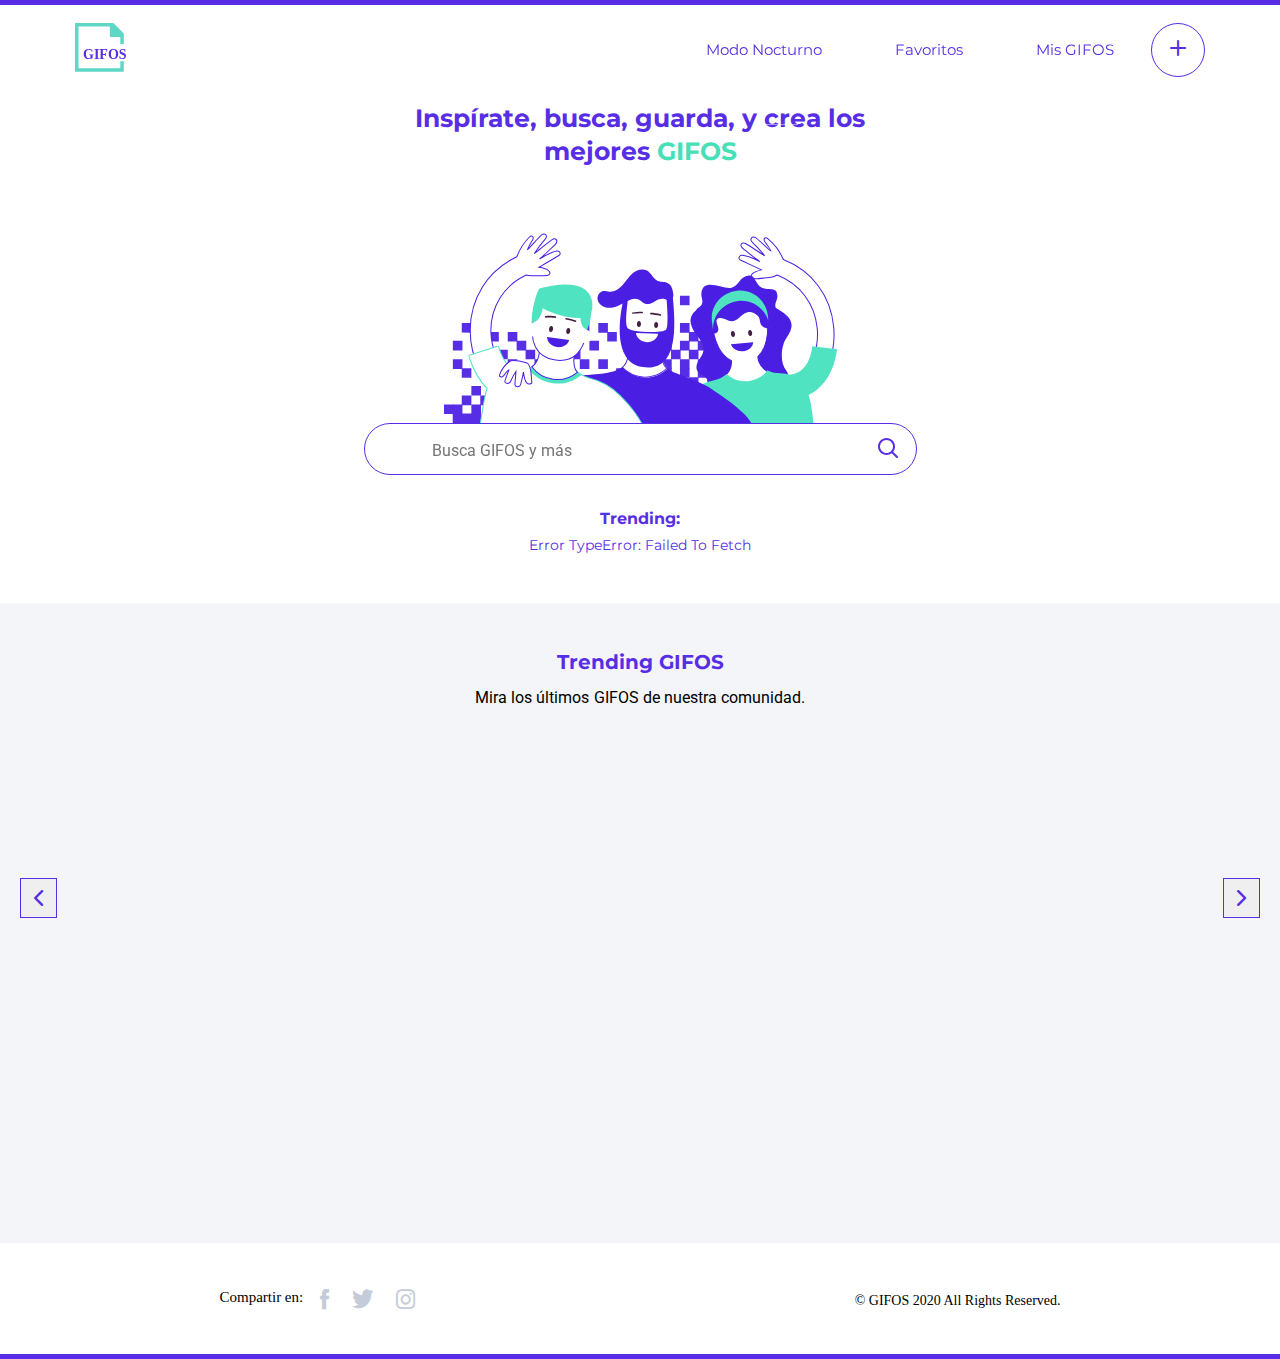
==== index.html @ 8d24a1d6 "Dark mode mobile - sketch" ====
<!DOCTYPE html>
<html lang="en">

<head>
  <meta charset="UTF-8">
  <meta name="viewport" content="width=device-width, initial-scale=1.0">
  <title>gifOS</title>
  <link href="https://fonts.googleapis.com/css2?family=Montserrat:wght@500;700&family=Roboto:wght@400;700&display=swap"
    rel="stylesheet">
  <link rel="shortcut icon" href="https://developers.giphy.com/branch/master/icons/icon-48x48.png">
  <link rel="stylesheet" href="icomoon/style.css">
  <link rel="stylesheet" href="styles/normalize.css">
  <link rel="stylesheet" href="styles/main.css">
  <link rel="stylesheet" href="styles/hamburguer_menu.css">
  <link rel="stylesheet" href="styles/cards.css">
  <link rel="stylesheet" href="styles/search.css">
  <link rel="stylesheet" href="styles/favorites.css">
  <link rel="stylesheet" href="styles/myGifos.css">
  <link rel="stylesheet" href="styles/dark-mode.css">
  <link rel="stylesheet" href="styles/desktop.css">
</head>

<body>
  <input type="checkbox" class="dark-mode" id="dark-mode" name="dark-mode" value="dark">
  <main class="main">
    <section class="maximized__container">
      <picture class="maximized__picture">
        <img src="assets/close.svg" alt="Close" class="maximized__picture__closeIcon">
      </picture>
      <div class="maximized__card__container">
      </div>
    </section>
    <section class="top-bar">
      <input type="checkbox" id="checkbox" class="checkbox">
      <div class="nav-bar">
        <picture class="nav-bar__logo">
          <img id="pageLogo" src="assets/logo-mobile.svg" alt="Page logo">
        </picture>
        <label class="menu" for="checkbox">
          <span class="menu-span"></span>
        </label>
      </div>
      <nav class="navigation">
        <ul class="navigation__list">
          <li class="navigation__li"><label for="dark-mode"><a id="textDarkMode">Modo
                  Nocturno</a></label></li>
          <li class="navigation__li"><a id="favoriteMenu">Favoritos</a></li>
          <li class="navigation__li"><a id="myGifosMenu">Mis GIFOS</a></li>
        </ul>
        <a class=" navigation__mas" href=""><button class="navigation__button"><i
              class="icon-button-crear-gifo"></i></button></a>
      </nav>
    </section>
    <section class="search__group">
      <header class="header">
        <h1 class="header__title">Inspírate, busca, guarda, y crea los mejores <span class="header__span">GIFOS</span></h1>
      </header>
      <div class="search">
        <picture class="search__picture">
          <img class="search__picture__image" src="assets/ilustra_header.svg" alt="Search image">
        </picture>
        <div class="search__box">
          <div class="search__box__main">
            <i class="search__box__icon-list icon-icon-search"></i>
            <input class="search__box__input" id="inputSearch" type="text" autocomplete="off"
              placeholder="Busca GIFOS y más" name="search">
            <i class="search__box__icon icon-icon-search"></i>
            <i class="search__box__x icon-close"></i>
          </div>
          <ul class="search__box__list">
          </ul>
        </div>
        <h3 class="search__title">Trending:</h3>
        <p class="search__p"></p>
        <div class="results__container">
          <h2 class="results__title"></h2>
          <div class="results__cards" id="resultsCardsContainer">
          </div>
          <button class="results__button" id="resultsButton">VER MÁS</button>
          <div class="results__error">
            <picture><img src="assets/icon-busqueda-sin-resultado.svg" alt="Búsqueda sin resultados"></picture>
            <p>Intenta con otra búsqueda.</p>
          </div>
        </div>
      </div>
    </section>
    <section class="favorites__group">
      <picture class="picture">
        <img class="img" src="assets/icon-favoritos.svg" alt="Favoritos">
      </picture>
      <h1 class="t">Favoritos</h1>
      <div class="favorites__container" id="favoritesContainer">
      </div>
      <button class="results__button" id="favoritesButton">VER MÁS</button>
      <div class="favorites__empty">
        <picture>
          <img src="assets/icon-fav-sin-contenido.svg" alt="No hay contenido de favoritos">
        </picture>
        <p>"¡Guarda tu primer GIFO en Favoritos para que se muestre aquí!"</p>
      </div>
    </section>
    <section class="myGifos__group">
      <picture class="picture">
        <img class="img" src="assets/icon-mis-gifos.svg" alt="Mis GIFOS">
      </picture>
      <h1 class="title">Mis GIFOS</h1>
      <div class="myGifos__container" id="myGifosContainer">
      </div>
      <button class="results__button" id="myGifosButton">VER MÁS</button>
    </section>
    <section class="trending">
      <h2 class="trending__t">Trending GIFOS</h2>
      <p class="trending__p"><span class="trending__p__span">Mira los últimos</span> GIFOS de nuestra comunidad.</p>
      <div class="trending__desktop-buttons">
        <button class="trending__arrow buttonLeft"><i class="icon-button-left"></i></button>
        <div class="container" id="trendingContainer">
          <div class="card trending__card">
            <img class="gif" alt="Gif">
            <div class="hover">
              <div class="trending__buttons">
                <button class="trending__button favoriteButton"><i
                    class="options favoriteOption icon-icon-fav-hover"></i></button>
                <button class="trending__button downloadButton"><i class="options icon-icon-download"></i></button>
                <button class="trending__button maximizedButton"><i class="options icon-icon-max"></i></button>
              </div>
              <p class="trending__user"></p>
              <p class="trending__title"></p>
            </div>
          </div>
        </div>
        <button class="trending__arrow buttonRight"><i class="icon-button-right"></i></button>
      </div>
    </section>
    <footer class="footer">
      <div class="footer__social-network">
        <p class="footer__social-network__p">Compartir en:</p>
        <div class="footer__social-network__icons">
          <a class="footer__social-network__icon" href="https://www.facebook.com" target="_blank"><i
              class="icon-icon_facebook"></i></a>
          <a class="footer__social-network__icon" href="https://www.twitter.com" target="_blank"><i
              class="icon-icon-twitter"></i></a>
          <a class="footer__social-network__icon" href="https://www.instagram.com" target="_blank"><i
              class="icon-icon_instagram"></i></a>
        </div>
      </div>
      <p class="footer__p">© GIFOS 2020 All Rights Reserved.</p>
    </footer>
  </main>
  <script src="scripts/main.js" type="module"></script>
</body>

</html>
---- icomoon/style.css ----
@font-face {
  font-family: 'icomoon';
  src:  url('fonts/icomoon.eot?maga2i');
  src:  url('fonts/icomoon.eot?maga2i#iefix') format('embedded-opentype'),
    url('fonts/icomoon.ttf?maga2i') format('truetype'),
    url('fonts/icomoon.woff?maga2i') format('woff'),
    url('fonts/icomoon.svg?maga2i#icomoon') format('svg');
  font-weight: normal;
  font-style: normal;
  font-display: block;
}

[class^="icon-"], [class*=" icon-"] {
  /* use !important to prevent issues with browser extensions that change fonts */
  font-family: 'icomoon' !important;
  speak: never;
  font-style: normal;
  font-weight: normal;
  font-variant: normal;
  text-transform: none;
  line-height: 1;

  /* Better Font Rendering =========== */
  -webkit-font-smoothing: antialiased;
  -moz-osx-font-smoothing: grayscale;
}

.icon-burger:before {
  content: "\e900";
  /* color: #572ee5; */
}
.icon-button-close:before {
  content: "\e901";
  /* color: #572ee5; */
}
.icon-button-crear-gifo:before {
  content: "\e902";
  /* color: #572ee5; */
}
.icon-button-left:before {
  content: "\e903";
  /* color: #572ee5; */
}
.icon-button-right:before {
  content: "\e904";
  /* color: #572ee5; */
}
.icon-camara-modo-noc .path1:before {
  content: "\e905";
  /* color: rgb(55, 56, 60); */
}
.icon-camara-modo-noc .path2:before {
  content: "\e906";
  margin-left: -0.7587890625em;
  /* color: rgb(0, 0, 0); */
}
.icon-camara-modo-noc .path3:before {
  content: "\e907";
  margin-left: -0.7587890625em;
  /* color: rgb(55, 56, 60); */
}
.icon-camara-modo-noc .path4:before {
  content: "\e908";
  margin-left: -0.7587890625em;
  /* color: rgb(0, 0, 0); */
}
.icon-camara-modo-noc .path5:before {
  content: "\e909";
  margin-left: -0.7587890625em;
  /* color: rgb(55, 56, 60); */
}
.icon-camara-modo-noc .path6:before {
  content: "\e90a";
  margin-left: -0.7587890625em;
  /* color: rgb(0, 0, 0); */
}
.icon-camara-modo-noc .path7:before {
  content: "\e90b";
  margin-left: -0.7587890625em;
  /* color: rgb(55, 56, 60); */
}
.icon-camara-modo-noc .path8:before {
  content: "\e90c";
  margin-left: -0.7587890625em;
  /* color: rgb(0, 0, 0); */
}
.icon-camara-modo-noc .path9:before {
  content: "\e90d";
  margin-left: -0.7587890625em;
  /* color: rgb(55, 56, 60); */
}
.icon-camara-modo-noc .path10:before {
  content: "\e90e";
  margin-left: -0.7587890625em;
  /* color: rgb(0, 0, 0); */
}
.icon-camara-modo-noc .path11:before {
  content: "\e90f";
  margin-left: -0.7587890625em;
  /* color: rgb(0, 0, 0); */
}
.icon-camara-modo-noc .path12:before {
  content: "\e910";
  margin-left: -0.7587890625em;
  /* color: rgb(0, 0, 0); */
}
.icon-camara-modo-noc .path13:before {
  content: "\e911";
  margin-left: -0.7587890625em;
  /* color: rgb(0, 0, 0); */
}
.icon-camara-modo-noc .path14:before {
  content: "\e912";
  margin-left: -0.7587890625em;
  /* color: rgb(0, 0, 0); */
}
.icon-camara-modo-noc .path15:before {
  content: "\e913";
  margin-left: -0.7587890625em;
  /* color: rgb(0, 0, 0); */
}
.icon-camara-modo-noc .path16:before {
  content: "\e914";
  margin-left: -0.7587890625em;
  /* color: rgb(0, 0, 0); */
}
.icon-camara-modo-noc .path17:before {
  content: "\e915";
  margin-left: -0.7587890625em;
  /* color: rgb(0, 0, 0); */
}
.icon-camara-modo-noc .path18:before {
  content: "\e916";
  margin-left: -0.7587890625em;
  /* color: rgb(55, 56, 60); */
}
.icon-camara-modo-noc .path19:before {
  content: "\e917";
  margin-left: -0.7587890625em;
  /* color: rgb(0, 0, 0); */
}
.icon-camara-modo-noc .path20:before {
  content: "\e918";
  margin-left: -0.7587890625em;
  /* color: rgb(55, 56, 60); */
}
.icon-camara-modo-noc .path21:before {
  content: "\e919";
  margin-left: -0.7587890625em;
  /* color: rgb(0, 0, 0); */
}
.icon-camara-modo-noc .path22:before {
  content: "\e91a";
  margin-left: -0.7587890625em;
  /* color: rgb(55, 56, 60); */
}
.icon-camara-modo-noc .path23:before {
  content: "\e91b";
  margin-left: -0.7587890625em;
  /* color: rgb(0, 0, 0); */
}
.icon-camara-modo-noc .path24:before {
  content: "\e91c";
  margin-left: -0.7587890625em;
  /* color: rgb(55, 56, 60); */
}
.icon-camara-modo-noc .path25:before {
  content: "\e91d";
  margin-left: -0.7587890625em;
  /* color: rgb(0, 0, 0); */
}
.icon-camara-modo-noc .path26:before {
  content: "\e91e";
  margin-left: -0.7587890625em;
  /* color: rgb(55, 56, 60); */
}
.icon-camara-modo-noc .path27:before {
  content: "\e91f";
  margin-left: -0.7587890625em;
  /* color: rgb(0, 0, 0); */
}
.icon-camara-modo-noc .path28:before {
  content: "\e920";
  margin-left: -0.7587890625em;
  /* color: rgb(55, 56, 60); */
}
.icon-camara-modo-noc .path29:before {
  content: "\e921";
  margin-left: -0.7587890625em;
  /* color: rgb(0, 0, 0); */
}
.icon-camara-modo-noc .path30:before {
  content: "\e922";
  margin-left: -0.7587890625em;
  /* color: rgb(55, 56, 60); */
}
.icon-camara-modo-noc .path31:before {
  content: "\e923";
  margin-left: -0.7587890625em;
  /* color: rgb(0, 0, 0); */
}
.icon-camara-modo-noc .path32:before {
  content: "\e924";
  margin-left: -0.7587890625em;
  /* color: rgb(55, 56, 60); */
}
.icon-camara-modo-noc .path33:before {
  content: "\e925";
  margin-left: -0.7587890625em;
  /* color: rgb(0, 0, 0); */
}
.icon-camara-modo-noc .path34:before {
  content: "\e926";
  margin-left: -0.7587890625em;
  /* color: rgb(55, 56, 60); */
}
.icon-camara-modo-noc .path35:before {
  content: "\e927";
  margin-left: -0.7587890625em;
  /* color: rgb(0, 0, 0); */
}
.icon-camara-modo-noc .path36:before {
  content: "\e928";
  margin-left: -0.7587890625em;
  /* color: rgb(55, 56, 60); */
}
.icon-camara-modo-noc .path37:before {
  content: "\e929";
  margin-left: -0.7587890625em;
  /* color: rgb(0, 0, 0); */
}
.icon-camara .path1:before {
  content: "\e92a";
  /* color: rgb(255, 255, 255); */
}
.icon-camara .path2:before {
  content: "\e92b";
  margin-left: -0.7587890625em;
  /* color: rgb(0, 0, 0); */
}
.icon-camara .path3:before {
  content: "\e92c";
  margin-left: -0.7587890625em;
  /* color: rgb(255, 255, 255); */
}
.icon-camara .path4:before {
  content: "\e92d";
  margin-left: -0.7587890625em;
  /* color: rgb(0, 0, 0); */
}
.icon-camara .path5:before {
  content: "\e92e";
  margin-left: -0.7587890625em;
  /* color: rgb(255, 255, 255); */
}
.icon-camara .path6:before {
  content: "\e92f";
  margin-left: -0.7587890625em;
  /* color: rgb(0, 0, 0); */
}
.icon-camara .path7:before {
  content: "\e930";
  margin-left: -0.7587890625em;
  /* color: rgb(255, 255, 255); */
}
.icon-camara .path8:before {
  content: "\e931";
  margin-left: -0.7587890625em;
  /* color: rgb(0, 0, 0); */
}
.icon-camara .path9:before {
  content: "\e932";
  margin-left: -0.7587890625em;
  /* color: rgb(255, 255, 255); */
}
.icon-camara .path10:before {
  content: "\e933";
  margin-left: -0.7587890625em;
  /* color: rgb(0, 0, 0); */
}
.icon-camara .path11:before {
  content: "\e934";
  margin-left: -0.7587890625em;
  /* color: rgb(0, 0, 0); */
}
.icon-camara .path12:before {
  content: "\e935";
  margin-left: -0.7587890625em;
  /* color: rgb(0, 0, 0); */
}
.icon-camara .path13:before {
  content: "\e936";
  margin-left: -0.7587890625em;
  /* color: rgb(0, 0, 0); */
}
.icon-camara .path14:before {
  content: "\e937";
  margin-left: -0.7587890625em;
  /* color: rgb(0, 0, 0); */
}
.icon-camara .path15:before {
  content: "\e938";
  margin-left: -0.7587890625em;
  /* color: rgb(0, 0, 0); */
}
.icon-camara .path16:before {
  content: "\e939";
  margin-left: -0.7587890625em;
  /* color: rgb(0, 0, 0); */
}
.icon-camara .path17:before {
  content: "\e93a";
  margin-left: -0.7587890625em;
  /* color: rgb(0, 0, 0); */
}
.icon-camara .path18:before {
  content: "\e93b";
  margin-left: -0.7587890625em;
  /* color: rgb(255, 255, 255); */
}
.icon-camara .path19:before {
  content: "\e93c";
  margin-left: -0.7587890625em;
  /* color: rgb(0, 0, 0); */
}
.icon-camara .path20:before {
  content: "\e93d";
  margin-left: -0.7587890625em;
  /* color: rgb(255, 255, 255); */
}
.icon-camara .path21:before {
  content: "\e93e";
  margin-left: -0.7587890625em;
  /* color: rgb(0, 0, 0); */
}
.icon-camara .path22:before {
  content: "\e93f";
  margin-left: -0.7587890625em;
  /* color: rgb(255, 255, 255); */
}
.icon-camara .path23:before {
  content: "\e940";
  margin-left: -0.7587890625em;
  /* color: rgb(0, 0, 0); */
}
.icon-camara .path24:before {
  content: "\e941";
  margin-left: -0.7587890625em;
  /* color: rgb(255, 255, 255); */
}
.icon-camara .path25:before {
  content: "\e942";
  margin-left: -0.7587890625em;
  /* color: rgb(0, 0, 0); */
}
.icon-camara .path26:before {
  content: "\e943";
  margin-left: -0.7587890625em;
  /* color: rgb(255, 255, 255); */
}
.icon-camara .path27:before {
  content: "\e944";
  margin-left: -0.7587890625em;
  /* color: rgb(0, 0, 0); */
}
.icon-camara .path28:before {
  content: "\e945";
  margin-left: -0.7587890625em;
  /* color: rgb(255, 255, 255); */
}
.icon-camara .path29:before {
  content: "\e946";
  margin-left: -0.7587890625em;
  /* color: rgb(0, 0, 0); */
}
.icon-camara .path30:before {
  content: "\e947";
  margin-left: -0.7587890625em;
  /* color: rgb(255, 255, 255); */
}
.icon-camara .path31:before {
  content: "\e948";
  margin-left: -0.7587890625em;
  /* color: rgb(0, 0, 0); */
}
.icon-camara .path32:before {
  content: "\e949";
  margin-left: -0.7587890625em;
  /* color: rgb(255, 255, 255); */
}
.icon-camara .path33:before {
  content: "\e94a";
  margin-left: -0.7587890625em;
  /* color: rgb(0, 0, 0); */
}
.icon-camara .path34:before {
  content: "\e94b";
  margin-left: -0.7587890625em;
  /* color: rgb(255, 255, 255); */
}
.icon-camara .path35:before {
  content: "\e94c";
  margin-left: -0.7587890625em;
  /* color: rgb(0, 0, 0); */
}
.icon-camara .path36:before {
  content: "\e94d";
  margin-left: -0.7587890625em;
  /* color: rgb(255, 255, 255); */
}
.icon-camara .path37:before {
  content: "\e94e";
  margin-left: -0.7587890625em;
  /* color: rgb(0, 0, 0); */
}
.icon-check:before {
  content: "\e94f";
  /* color: #50e3c2; */
}
.icon-close:before {
  content: "\e950";
  /* color: #4a1ee3; */
}
.icon-element_cinta1-modo-noc .path1:before {
  content: "\e951";
  /* color: rgb(55, 56, 60); */
}
.icon-element_cinta1-modo-noc .path2:before {
  content: "\e952";
  margin-left: -0.986328125em;
  /* color: rgb(0, 0, 0); */
}
.icon-element_cinta1-modo-noc .path3:before {
  content: "\e953";
  margin-left: -0.986328125em;
  /* color: rgb(255, 255, 255); */
}
.icon-element_cinta1-modo-noc .path4:before {
  content: "\e954";
  margin-left: -0.986328125em;
  /* color: rgb(0, 0, 0); */
}
.icon-element_cinta1-modo-noc .path5:before {
  content: "\e955";
  margin-left: -0.986328125em;
  /* color: rgb(255, 255, 255); */
}
.icon-element_cinta1-modo-noc .path6:before {
  content: "\e956";
  margin-left: -0.986328125em;
  /* color: rgb(0, 0, 0); */
}
.icon-element_cinta1-modo-noc .path7:before {
  content: "\e957";
  margin-left: -0.986328125em;
  /* color: rgb(255, 255, 255); */
}
.icon-element_cinta1-modo-noc .path8:before {
  content: "\e958";
  margin-left: -0.986328125em;
  /* color: rgb(0, 0, 0); */
}
.icon-element_cinta1-modo-noc .path9:before {
  content: "\e959";
  margin-left: -0.986328125em;
  /* color: rgb(255, 255, 255); */
}
.icon-element_cinta1-modo-noc .path10:before {
  content: "\e95a";
  margin-left: -0.986328125em;
  /* color: rgb(0, 0, 0); */
}
.icon-element_cinta1 .path1:before {
  content: "\e95b";
  /* color: rgb(255, 255, 255); */
}
.icon-element_cinta1 .path2:before {
  content: "\e95c";
  margin-left: -0.986328125em;
  /* color: rgb(0, 0, 0); */
}
.icon-element_cinta1 .path3:before {
  content: "\e95d";
  margin-left: -0.986328125em;
  /* color: rgb(255, 255, 255); */
}
.icon-element_cinta1 .path4:before {
  content: "\e95e";
  margin-left: -0.986328125em;
  /* color: rgb(0, 0, 0); */
}
.icon-element_cinta1 .path5:before {
  content: "\e95f";
  margin-left: -0.986328125em;
  /* color: rgb(255, 255, 255); */
}
.icon-element_cinta1 .path6:before {
  content: "\e960";
  margin-left: -0.986328125em;
  /* color: rgb(0, 0, 0); */
}
.icon-element_cinta1 .path7:before {
  content: "\e961";
  margin-left: -0.986328125em;
  /* color: rgb(255, 255, 255); */
}
.icon-element_cinta1 .path8:before {
  content: "\e962";
  margin-left: -0.986328125em;
  /* color: rgb(0, 0, 0); */
}
.icon-element_cinta1 .path9:before {
  content: "\e963";
  margin-left: -0.986328125em;
  /* color: rgb(255, 255, 255); */
}
.icon-element_cinta1 .path10:before {
  content: "\e964";
  margin-left: -0.986328125em;
  /* color: rgb(0, 0, 0); */
}
.icon-element_cinta2-modo-noc .path1:before {
  content: "\e965";
  /* color: rgb(55, 56, 60); */
}
.icon-element_cinta2-modo-noc .path2:before {
  content: "\e966";
  margin-left: -1em;
  /* color: rgb(0, 0, 0); */
}
.icon-element_cinta2-modo-noc .path3:before {
  content: "\e967";
  margin-left: -1em;
  /* color: rgb(255, 255, 255); */
}
.icon-element_cinta2-modo-noc .path4:before {
  content: "\e968";
  margin-left: -1em;
  /* color: rgb(0, 0, 0); */
}
.icon-element_cinta2-modo-noc .path5:before {
  content: "\e969";
  margin-left: -1em;
  /* color: rgb(255, 255, 255); */
}
.icon-element_cinta2-modo-noc .path6:before {
  content: "\e96a";
  margin-left: -1em;
  /* color: rgb(0, 0, 0); */
}
.icon-element_cinta2-modo-noc .path7:before {
  content: "\e96b";
  margin-left: -1em;
  /* color: rgb(255, 255, 255); */
}
.icon-element_cinta2-modo-noc .path8:before {
  content: "\e96c";
  margin-left: -1em;
  /* color: rgb(0, 0, 0); */
}
.icon-element_cinta2-modo-noc .path9:before {
  content: "\e96d";
  margin-left: -1em;
  /* color: rgb(255, 255, 255); */
}
.icon-element_cinta2-modo-noc .path10:before {
  content: "\e96e";
  margin-left: -1em;
  /* color: rgb(0, 0, 0); */
}
.icon-element_cinta2-modo-noc .path11:before {
  content: "\e96f";
  margin-left: -1em;
  /* color: rgb(255, 255, 255); */
}
.icon-element_cinta2-modo-noc .path12:before {
  content: "\e970";
  margin-left: -1em;
  /* color: rgb(0, 0, 0); */
}
.icon-element_cinta2 .path1:before {
  content: "\e971";
  /* color: rgb(255, 255, 255); */
}
.icon-element_cinta2 .path2:before {
  content: "\e972";
  margin-left: -1em;
  /* color: rgb(0, 0, 0); */
}
.icon-element_cinta2 .path3:before {
  content: "\e973";
  margin-left: -1em;
  /* color: rgb(255, 255, 255); */
}
.icon-element_cinta2 .path4:before {
  content: "\e974";
  margin-left: -1em;
  /* color: rgb(0, 0, 0); */
}
.icon-element_cinta2 .path5:before {
  content: "\e975";
  margin-left: -1em;
  /* color: rgb(255, 255, 255); */
}
.icon-element_cinta2 .path6:before {
  content: "\e976";
  margin-left: -1em;
  /* color: rgb(0, 0, 0); */
}
.icon-element_cinta2 .path7:before {
  content: "\e977";
  margin-left: -1em;
  /* color: rgb(255, 255, 255); */
}
.icon-element_cinta2 .path8:before {
  content: "\e978";
  margin-left: -1em;
  /* color: rgb(0, 0, 0); */
}
.icon-element_cinta2 .path9:before {
  content: "\e979";
  margin-left: -1em;
  /* color: rgb(255, 255, 255); */
}
.icon-element_cinta2 .path10:before {
  content: "\e97a";
  margin-left: -1em;
  /* color: rgb(0, 0, 0); */
}
.icon-element_cinta2 .path11:before {
  content: "\e97b";
  margin-left: -1em;
  /* color: rgb(255, 255, 255); */
}
.icon-element_cinta2 .path12:before {
  content: "\e97c";
  margin-left: -1em;
  /* color: rgb(0, 0, 0); */
}
.icon-element-camara .path1:before {
  content: "\e97d";
  /* color: rgb(0, 0, 0); */
}
.icon-element-camara .path2:before {
  content: "\e97e";
  margin-left: -1.1103515625em;
  /* color: rgb(255, 255, 255); */
}
.icon-element-camara .path3:before {
  content: "\e97f";
  margin-left: -1.1103515625em;
  /* color: rgb(0, 0, 0); */
}
.icon-element-camara .path4:before {
  content: "\e980";
  margin-left: -1.1103515625em;
  /* color: rgb(0, 0, 0); */
}
.icon-element-camara .path5:before {
  content: "\e981";
  margin-left: -1.1103515625em;
  /* color: rgb(0, 0, 0); */
}
.icon-element-camara .path6:before {
  content: "\e982";
  margin-left: -1.1103515625em;
  /* color: rgb(0, 0, 0); */
}
.icon-element-camara .path7:before {
  content: "\e983";
  margin-left: -1.1103515625em;
  /* color: rgb(0, 0, 0); */
}
.icon-element-camara .path8:before {
  content: "\e984";
  margin-left: -1.1103515625em;
  /* color: rgb(0, 0, 0); */
}
.icon-element-camara .path9:before {
  content: "\e985";
  margin-left: -1.1103515625em;
  /* color: rgb(0, 0, 0); */
}
.icon-element-camara .path10:before {
  content: "\e986";
  margin-left: -1.1103515625em;
  /* color: rgb(0, 0, 0); */
}
.icon-element-camara .path11:before {
  content: "\e987";
  margin-left: -1.1103515625em;
  /* color: rgb(255, 255, 255); */
}
.icon-element-camara .path12:before {
  content: "\e988";
  margin-left: -1.1103515625em;
  /* color: rgb(0, 0, 0); */
}
.icon-element-camara .path13:before {
  content: "\e989";
  margin-left: -1.1103515625em;
  /* color: rgb(255, 255, 255); */
}
.icon-element-camara .path14:before {
  content: "\e98a";
  margin-left: -1.1103515625em;
  /* color: rgb(0, 0, 0); */
}
.icon-element-luz-camara:before {
  content: "\e98b";
}
.icon-icon_facebook:before {
  content: "\e98c";
  /* color: #cdd6e0; */
}
.icon-icon_instagram:before {
  content: "\e98d";
  /* color: #cdd6e0; */
}
.icon-icon_trash:before {
  content: "\e98e";
  /* color: #572ee5; */
}
.icon-icon-busqueda-sin-resultado .path1:before {
  content: "\e98f";
  /* color: rgb(243, 245, 248); */
}
.icon-icon-busqueda-sin-resultado .path2:before {
  content: "\e990";
  margin-left: -1em;
  /* color: rgb(80, 227, 194); */
}
.icon-icon-busqueda-sin-resultado .path3:before {
  content: "\e991";
  margin-left: -1em;
  /* color: rgb(80, 227, 194); */
}
.icon-icon-busqueda-sin-resultado .path4:before {
  content: "\e992";
  margin-left: -1em;
  /* color: rgb(80, 227, 194); */
}
.icon-icon-busqueda-sin-resultado .path5:before {
  content: "\e993";
  margin-left: -1em;
  /* color: rgb(80, 227, 194); */
}
.icon-icon-busqueda-sin-resultado .path6:before {
  content: "\e994";
  margin-left: -1em;
  /* color: rgb(80, 227, 194); */
}
.icon-icon-busqueda-sin-resultado .path7:before {
  content: "\e995";
  margin-left: -1em;
  /* color: rgb(80, 227, 194); */
}
.icon-icon-busqueda-sin-resultado .path8:before {
  content: "\e996";
  margin-left: -1em;
  /* color: rgb(80, 227, 194); */
}
.icon-icon-busqueda-sin-resultado .path9:before {
  content: "\e997";
  margin-left: -1em;
  /* color: rgb(80, 227, 194); */
}
.icon-icon-busqueda-sin-resultado .path10:before {
  content: "\e998";
  margin-left: -1em;
  /* color: rgb(80, 227, 194); */
}
.icon-icon-busqueda-sin-resultado .path11:before {
  content: "\e999";
  margin-left: -1em;
  /* color: rgb(80, 227, 194); */
}
.icon-icon-busqueda-sin-resultado .path12:before {
  content: "\e99a";
  margin-left: -1em;
  /* color: rgb(80, 227, 194); */
}
.icon-icon-busqueda-sin-resultado .path13:before {
  content: "\e99b";
  margin-left: -1em;
  /* color: rgb(80, 227, 194); */
}
.icon-icon-busqueda-sin-resultado .path14:before {
  content: "\e99c";
  margin-left: -1em;
  /* color: rgb(80, 227, 194); */
}
.icon-icon-busqueda-sin-resultado .path15:before {
  content: "\e99d";
  margin-left: -1em;
  /* color: rgb(80, 227, 194); */
}
.icon-icon-busqueda-sin-resultado .path16:before {
  content: "\e99e";
  margin-left: -1em;
  /* color: rgb(80, 227, 194); */
}
.icon-icon-busqueda-sin-resultado .path17:before {
  content: "\e99f";
  margin-left: -1em;
  /* color: rgb(80, 227, 194); */
}
.icon-icon-busqueda-sin-resultado .path18:before {
  content: "\e9a0";
  margin-left: -1em;
  /* color: rgb(243, 245, 248); */
}
.icon-icon-busqueda-sin-resultado .path19:before {
  content: "\e9a1";
  margin-left: -1em;
  /* color: rgb(80, 227, 194); */
}
.icon-icon-busqueda-sin-resultado .path20:before {
  content: "\e9a2";
  margin-left: -1em;
  /* color: rgb(80, 227, 194); */
}
.icon-icon-busqueda-sin-resultado .path21:before {
  content: "\e9a3";
  margin-left: -1em;
  /* color: rgb(80, 227, 194); */
}
.icon-icon-busqueda-sin-resultado .path22:before {
  content: "\e9a4";
  margin-left: -1em;
  /* color: rgb(80, 227, 194); */
}
.icon-icon-download:before {
  content: "\e9a5";
  color: #572ee5;
}
.icon-icon-fav-active:before {
  content: "\e9a6";
  color: #572ee5;
}
.icon-icon-fav-hover:before {
  content: "\e9a7";
  color: #572ee5;
}
.icon-icon-fav-sin-contenido .path1:before {
  content: "\e9a8";
  /* color: rgb(243, 245, 248); */
}
.icon-icon-fav-sin-contenido .path2:before {
  content: "\e9a9";
  margin-left: -1.0068359375em;
  /* color: rgb(80, 227, 194); */
}
.icon-icon-fav-sin-contenido .path3:before {
  content: "\e9aa";
  margin-left: -1.0068359375em;
  /* color: rgb(243, 245, 248); */
}
.icon-icon-fav-sin-contenido .path4:before {
  content: "\e9ab";
  margin-left: -1.0068359375em;
  /* color: rgb(243, 245, 248); */
}
.icon-icon-fav-sin-contenido .path5:before {
  content: "\e9ac";
  margin-left: -1.0068359375em;
  /* color: rgb(243, 245, 248); */
}
.icon-icon-favoritos:before {
  content: "\e9ad";
  /* color: #50e3c2; */
}
.icon-icon-link:before {
  content: "\e9ae";
  /* color: #572ee5; */
}
.icon-icon-max:before {
  content: "\e9af";
  color: #572ee5;
}
.icon-icon-mis-gifos-sin-contenido .path1:before {
  content: "\e9b0";
  /* color: rgb(243, 245, 248); */
}
.icon-icon-mis-gifos-sin-contenido .path2:before {
  content: "\e9b1";
  margin-left: -1em;
  /* color: rgb(80, 227, 194); */
}
.icon-icon-mis-gifos:before {
  content: "\e9b2";
  /* color: #50e3c2; */
}
.icon-icon-search-mod-noc .path1:before {
  content: "\e9b3";
  /* color: rgb(0, 0, 0); */
}
.icon-icon-search-mod-noc .path2:before {
  content: "\e9b4";
  margin-left: -1em;
  /* color: rgb(255, 255, 255); */
}
.icon-icon-search:before {
  content: "\e9b5";
  /* color: #572ee5; */
}
.icon-icon-twitter:before {
  content: "\e9b6";
  /* color: #cdd6e0; */
}
.icon-ilustra_header .path1:before {
  content: "\e9b7";
  color: rgb(74, 30, 227);
}
.icon-ilustra_header .path2:before {
  content: "\e9b8";
  margin-left: -2.0693359375em;
  color: rgb(67, 30, 65);
}
.icon-ilustra_header .path3:before {
  content: "\e9b9";
  margin-left: -2.0693359375em;
  color: rgb(67, 30, 65);
}
.icon-ilustra_header .path4:before {
  content: "\e9ba";
  margin-left: -2.0693359375em;
  color: rgb(255, 255, 255);
}
.icon-ilustra_header .path5:before {
  content: "\e9bb";
  margin-left: -2.0693359375em;
  color: rgb(80, 227, 194);
}
.icon-ilustra_header .path6:before {
  content: "\e9bc";
  margin-left: -2.0693359375em;
  color: rgb(80, 227, 194);
}
.icon-ilustra_header .path7:before {
  content: "\e9bd";
  margin-left: -2.0693359375em;
  color: rgb(255, 255, 255);
}
.icon-ilustra_header .path8:before {
  content: "\e9be";
  margin-left: -2.0693359375em;
  color: rgb(80, 227, 194);
}
.icon-ilustra_header .path9:before {
  content: "\e9bf";
  margin-left: -2.0693359375em;
  color: rgb(67, 30, 65);
}
.icon-ilustra_header .path10:before {
  content: "\e9c0";
  margin-left: -2.0693359375em;
  color: rgb(67, 30, 65);
}
.icon-ilustra_header .path11:before {
  content: "\e9c1";
  margin-left: -2.0693359375em;
  color: rgb(74, 30, 227);
}
.icon-ilustra_header .path12:before {
  content: "\e9c2";
  margin-left: -2.0693359375em;
  color: rgb(74, 30, 227);
}
.icon-ilustra_header .path13:before {
  content: "\e9c3";
  margin-left: -2.0693359375em;
  color: rgb(255, 255, 255);
}
.icon-ilustra_header .path14:before {
  content: "\e9c4";
  margin-left: -2.0693359375em;
  color: rgb(74, 30, 227);
}
.icon-ilustra_header .path15:before {
  content: "\e9c5";
  margin-left: -2.0693359375em;
  color: rgb(255, 255, 255);
}
.icon-ilustra_header .path16:before {
  content: "\e9c6";
  margin-left: -2.0693359375em;
  color: rgb(67, 30, 65);
}
.icon-ilustra_header .path17:before {
  content: "\e9c7";
  margin-left: -2.0693359375em;
  color: rgb(67, 30, 65);
}
.icon-ilustra_header .path18:before {
  content: "\e9c8";
  margin-left: -2.0693359375em;
  color: rgb(67, 30, 65);
}
.icon-ilustra_header .path19:before {
  content: "\e9c9";
  margin-left: -2.0693359375em;
  color: rgb(67, 30, 65);
}
.icon-ilustra_header .path20:before {
  content: "\e9ca";
  margin-left: -2.0693359375em;
  color: rgb(74, 30, 227);
}
.icon-ilustra_header .path21:before {
  content: "\e9cb";
  margin-left: -2.0693359375em;
  color: rgb(74, 30, 227);
}
.icon-ilustra_header .path22:before {
  content: "\e9cc";
  margin-left: -2.0693359375em;
  color: rgb(255, 255, 255);
}
.icon-ilustra_header .path23:before {
  content: "\e9cd";
  margin-left: -2.0693359375em;
  color: rgb(255, 255, 255);
}
.icon-ilustra_header .path24:before {
  content: "\e9ce";
  margin-left: -2.0693359375em;
  color: rgb(80, 227, 194);
}
.icon-ilustra_header .path25:before {
  content: "\e9cf";
  margin-left: -2.0693359375em;
  color: rgb(255, 255, 255);
}
.icon-ilustra_header .path26:before {
  content: "\e9d0";
  margin-left: -2.0693359375em;
  color: rgb(255, 255, 255);
}
.icon-ilustra_header .path27:before {
  content: "\e9d1";
  margin-left: -2.0693359375em;
  color: rgb(255, 255, 255);
}
.icon-ilustra_header .path28:before {
  content: "\e9d2";
  margin-left: -2.0693359375em;
  color: rgb(67, 30, 65);
}
.icon-ilustra_header .path29:before {
  content: "\e9d3";
  margin-left: -2.0693359375em;
  color: rgb(67, 30, 65);
}
.icon-ilustra_header .path30:before {
  content: "\e9d4";
  margin-left: -2.0693359375em;
  color: rgb(67, 30, 65);
}
.icon-ilustra_header .path31:before {
  content: "\e9d5";
  margin-left: -2.0693359375em;
  color: rgb(67, 30, 65);
}
.icon-ilustra_header .path32:before {
  content: "\e9d6";
  margin-left: -2.0693359375em;
  color: rgb(80, 227, 194);
}
.icon-ilustra_header .path33:before {
  content: "\e9d7";
  margin-left: -2.0693359375em;
  color: rgb(80, 227, 194);
}
.icon-ilustra_header .path34:before {
  content: "\e9d8";
  margin-left: -2.0693359375em;
  color: rgb(255, 255, 255);
}
.icon-ilustra_header .path35:before {
  content: "\e9d9";
  margin-left: -2.0693359375em;
  color: rgb(255, 255, 255);
}
.icon-ilustra_header .path36:before {
  content: "\e9da";
  margin-left: -2.0693359375em;
  color: rgb(74, 30, 227);
}
.icon-ilustra_header .path37:before {
  content: "\e9db";
  margin-left: -2.0693359375em;
  color: rgb(74, 30, 227);
}
.icon-ilustra_header .path38:before {
  content: "\e9dc";
  margin-left: -2.0693359375em;
  color: rgb(80, 227, 194);
}
.icon-loader:before {
  content: "\e9dd";
  /* color: #50e3c2; */
}
.icon-logo-desktop-modo-noc:before {
  content: "\e9de";
  /* color: #5ed7c6; */
}
.icon-logo-desktop:before {
  content: "\e9df";
  /* color: #5ed7c6; */
}
.icon-logo-mobile-modo-noct:before {
  content: "\e9e0";
  /* color: #5ed7c6; */
}
.icon-logo-mobile:before {
  content: "\e9e1";
  /* color: #5ed7c6; */
}
.icon-pelicula-modo-noc .path1:before {
  content: "\e9e2";
  /* color: rgb(0, 0, 0); */
}
.icon-pelicula-modo-noc .path2:before {
  content: "\e9e3";
  margin-left: -1.61328125em;
  /* color: rgb(55, 56, 60); */
}
.icon-pelicula-modo-noc .path3:before {
  content: "\e9e4";
  margin-left: -1.61328125em;
  /* color: rgb(0, 0, 0); */
}
.icon-pelicula-modo-noc .path4:before {
  content: "\e9e5";
  margin-left: -1.61328125em;
  /* color: rgb(55, 56, 60); */
}
.icon-pelicula-modo-noc .path5:before {
  content: "\e9e6";
  margin-left: -1.61328125em;
  /* color: rgb(0, 0, 0); */
}
.icon-pelicula-modo-noc .path6:before {
  content: "\e9e7";
  margin-left: -1.61328125em;
  /* color: rgb(55, 56, 60); */
}
.icon-pelicula-modo-noc .path7:before {
  content: "\e9e8";
  margin-left: -1.61328125em;
  /* color: rgb(0, 0, 0); */
}
.icon-pelicula-modo-noc .path8:before {
  content: "\e9e9";
  margin-left: -1.61328125em;
  /* color: rgb(55, 56, 60); */
}
.icon-pelicula-modo-noc .path9:before {
  content: "\e9ea";
  margin-left: -1.61328125em;
  /* color: rgb(0, 0, 0); */
}
.icon-pelicula-modo-noc .path10:before {
  content: "\e9eb";
  margin-left: -1.61328125em;
  /* color: rgb(55, 56, 60); */
}
.icon-pelicula-modo-noc .path11:before {
  content: "\e9ec";
  margin-left: -1.61328125em;
  /* color: rgb(0, 0, 0); */
}
.icon-pelicula-modo-noc .path12:before {
  content: "\e9ed";
  margin-left: -1.61328125em;
  /* color: rgb(55, 56, 60); */
}
.icon-pelicula-modo-noc .path13:before {
  content: "\e9ee";
  margin-left: -1.61328125em;
  /* color: rgb(0, 0, 0); */
}
.icon-pelicula-modo-noc .path14:before {
  content: "\e9ef";
  margin-left: -1.61328125em;
  /* color: rgb(55, 56, 60); */
}
.icon-pelicula-modo-noc .path15:before {
  content: "\e9f0";
  margin-left: -1.61328125em;
  /* color: rgb(0, 0, 0); */
}
.icon-pelicula .path1:before {
  content: "\e9f1";
  /* color: rgb(0, 0, 0); */
}
.icon-pelicula .path2:before {
  content: "\e9f2";
  margin-left: -1.61328125em;
  /* color: rgb(255, 255, 255); */
}
.icon-pelicula .path3:before {
  content: "\e9f3";
  margin-left: -1.61328125em;
  /* color: rgb(0, 0, 0); */
}
.icon-pelicula .path4:before {
  content: "\e9f4";
  margin-left: -1.61328125em;
  /* color: rgb(255, 255, 255); */
}
.icon-pelicula .path5:before {
  content: "\e9f5";
  margin-left: -1.61328125em;
  /* color: rgb(0, 0, 0); */
}
.icon-pelicula .path6:before {
  content: "\e9f6";
  margin-left: -1.61328125em;
  /* color: rgb(255, 255, 255); */
}
.icon-pelicula .path7:before {
  content: "\e9f7";
  margin-left: -1.61328125em;
  /* color: rgb(0, 0, 0); */
}
.icon-pelicula .path8:before {
  content: "\e9f8";
  margin-left: -1.61328125em;
  /* color: rgb(255, 255, 255); */
}
.icon-pelicula .path9:before {
  content: "\e9f9";
  margin-left: -1.61328125em;
  /* color: rgb(0, 0, 0); */
}
.icon-pelicula .path10:before {
  content: "\e9fa";
  margin-left: -1.61328125em;
  /* color: rgb(255, 255, 255); */
}
.icon-pelicula .path11:before {
  content: "\e9fb";
  margin-left: -1.61328125em;
  /* color: rgb(0, 0, 0); */
}
.icon-pelicula .path12:before {
  content: "\e9fc";
  margin-left: -1.61328125em;
  /* color: rgb(255, 255, 255); */
}
.icon-pelicula .path13:before {
  content: "\e9fd";
  margin-left: -1.61328125em;
  /* color: rgb(0, 0, 0); */
}
.icon-pelicula .path14:before {
  content: "\e9fe";
  margin-left: -1.61328125em;
  /* color: rgb(255, 255, 255); */
}
.icon-pelicula .path15:before {
  content: "\e9ff";
  margin-left: -1.61328125em;
  /* color: rgb(0, 0, 0); */
}
---- styles/main.css ----
a, button, i {
  cursor: pointer; }

.montserrat-medium {
  font-family: 'Montserrat', sans-serif;
  font-size: 14px;
  color: #572EE5;
  line-height: 25px;
  text-align: center; }

.montserrat-bold, .navigation__list, .trending__t {
  font-family: 'Montserrat', sans-serif;
  font-size: 15px;
  color: #572EE5;
  line-height: 60px;
  text-align: center; }

.roboto-bold {
  font-family: 'Roboto', sans-serif;
  font-size: 16px;
  font-weight: bold;
  color: #FFFFFF;
  text-align: center; }

.roboto-regular, .trending__p, .trending__p__span {
  font-family: 'Roboto', sans-serif;
  font-size: 16px;
  font-weight: 400;
  text-align: left;
  color: #000000; }

.top-bar {
  padding: 34px 26px 0 22px;
  height: 100px;
  width: 100vw;
  -webkit-box-sizing: border-box;
          box-sizing: border-box;
  border-top: 5px solid #572EE5; }

.nav-bar {
  width: 100%;
  display: -webkit-box;
  display: -ms-flexbox;
  display: flex;
  -webkit-box-pack: justify;
      -ms-flex-pack: justify;
          justify-content: space-between;
  -webkit-box-align: center;
      -ms-flex-align: center;
          align-items: center; }
  .nav-bar__logo {
    height: 49px;
    width: 54px;
    -webkit-box-sizing: border-box;
            box-sizing: border-box;
    cursor: pointer; }

.navigation__list {
  padding: 17px 0 0 0;
  height: 100vh;
  width: 100%;
  left: -150%;
  position: absolute;
  z-index: 6;
  display: inline-block;
  list-style: none;
  color: #FFFFFF;
  background: rgba(87, 46, 229, 0.9);
  -webkit-transition: left .5s ease-in-out;
  transition: left .5s ease-in-out; }
.navigation__li {
  padding: 1em;
  height: 60px;
  position: relative;
  text-align: center; }
  .navigation__li::after {
    width: 41px;
    left: 45%;
    bottom: 0;
    position: absolute;
    content: "";
    opacity: 0.5;
    border-bottom: 1px solid #FFFFFF; }
  .navigation__li__dark {
    display: none; }
  .navigation__li a {
    color: #FFFFFF;
    text-decoration: none; }
    .navigation__li a:hover {
      letter-spacing: 0;
      text-decoration: underline;
      -webkit-text-decoration-color: #5ED7C6;
              text-decoration-color: #5ED7C6;
      cursor: pointer; }
    .navigation__li a:active {
      color: #9CAFC3;
      text-decoration: none; }
.navigation__button {
  display: none;
  outline: none; }

#trendingContainer {
  margin-left: 22px; }

.trending {
  margin-top: 45px;
  height: 430px;
  display: -webkit-box;
  display: -ms-flexbox;
  display: flex;
  -webkit-box-orient: vertical;
  -webkit-box-direction: normal;
      -ms-flex-direction: column;
          flex-direction: column;
  background: #F3F5F8; }
  .trending__t {
    margin: 44px auto 9px auto;
    height: 30px;
    font-size: 20px;
    line-height: 30px; }
  .trending__p {
    margin: 0;
    height: 46px;
    line-height: 23px;
    text-align: center; }
    .trending__p__span {
      display: block;
      line-height: 23px;
      text-align: center; }
  .trending__card {
    margin-right: 263px;
    height: 187px;
    width: 243px; }
  .trending__desktop-buttons {
    height: 187px;
    width: 100vw;
    display: -webkit-box;
    display: -ms-flexbox;
    display: flex;
    -webkit-box-sizing: border-box;
            box-sizing: border-box; }
  .trending__arrow {
    padding-top: 5px;
    height: 40px;
    width: 40px;
    display: none;
    text-align: center;
    vertical-align: middle;
    color: #572EE5;
    border: 1px solid #572EE5; }

.container {
  margin-top: 32px;
  height: 187px;
  width: 100vw;
  display: -webkit-inline-box;
  display: -ms-inline-flexbox;
  display: inline-flex;
  overflow-x: scroll;
  overflow-y: none; }

.footer {
  height: 201px;
  display: -webkit-box;
  display: -ms-flexbox;
  display: flex;
  -webkit-box-orient: vertical;
  -webkit-box-direction: normal;
      -ms-flex-direction: column;
          flex-direction: column;
  text-align: center;
  -webkit-box-sizing: border-box;
          box-sizing: border-box;
  border-bottom: 5px solid #572EE5; }
  .footer__social-network {
    display: -webkit-box;
    display: -ms-flexbox;
    display: flex;
    -webkit-box-orient: vertical;
    -webkit-box-direction: normal;
        -ms-flex-direction: column;
            flex-direction: column;
    font-size: 15px;
    color: #000000;
    letter-spacing: 0; }
    .footer__social-network__icons {
      margin-bottom: 46px;
      -ms-flex-pack: distribute;
          justify-content: space-around; }
    .footer__social-network__icon {
      margin-right: 19px;
      height: -webkit-min-content;
      height: -moz-min-content;
      height: min-content;
      width: -webkit-min-content;
      width: -moz-min-content;
      width: min-content;
      font-size: 20px;
      text-decoration: none;
      color: #c3ccd8; }
      .footer__social-network__icon:nth-child(3) {
        margin-right: 0; }
      .footer__social-network__icon i:hover {
        color: #572EE5; }
    .footer__social-network__p {
      margin: 47px auto 22px auto; }
  .footer__p {
    margin: 0 auto 23px auto;
    font-size: 14px;
    color: #000000;
    letter-spacing: 0;
    line-height: 20px; }

/*# sourceMappingURL=main.css.map */
---- styles/hamburguer_menu.css ----
.menu {
  width: 14px;
  height: 14px;
  cursor: pointer;
}

.menu:after,
.menu:before,
.menu span {
  content: '';
  border-radius: 3px;
  display: block;
  height: 2px;
  margin: 3px 0;
  transition: all .4s ease-in-out;
  background: #572EE5;
 }

.checkbox:checked ~ .nav-bar > .menu:before {
  transform: translateY(5px) rotate(135deg); 
}

.checkbox:checked ~ .nav-bar > .menu:after {
  transform: translateY(-5px) rotate(-135deg); 
}

.checkbox:checked ~ .nav-bar > .menu span {
  transform: scale(0); 
}

.checkbox {
  display: none;
}

.checkbox:checked ~ .navigation > .navigation__list {
  left: 0;
}
---- styles/cards.css ----
a, button, i {
  cursor: pointer; }

.montserrat-medium {
  font-family: 'Montserrat', sans-serif;
  font-size: 14px;
  color: #572EE5;
  line-height: 25px;
  text-align: center; }

.montserrat-bold, .maximized__t {
  font-family: 'Montserrat', sans-serif;
  font-size: 15px;
  color: #572EE5;
  line-height: 60px;
  text-align: center; }

.roboto-bold, .title, .normal__t, .trending__title {
  font-family: 'Roboto', sans-serif;
  font-size: 16px;
  font-weight: bold;
  color: #FFFFFF;
  text-align: center; }

.roboto-regular, .user, .normal__u, .trending__user, .maximized__u {
  font-family: 'Roboto', sans-serif;
  font-size: 16px;
  font-weight: 400;
  text-align: left;
  color: #000000; }

.margin-padding, .user, .normal__u, .trending__user, .maximized__u, .title, .normal__t, .trending__title, .maximized__container {
  margin: 0;
  padding: 0; }

.buttons, .normal__buttons, .trending__buttons {
  position: absolute;
  display: inline-block; }

.button, .normal__button, .trending__button {
  padding: 0;
  outline: none;
  text-align: center;
  border: 0;
  background: #FFFFFF;
  opacity: 0.7; }
  .button:hover, .normal__button:hover, .trending__button:hover {
    opacity: 100; }

.user, .normal__u, .trending__user, .maximized__u {
  width: -webkit-max-content;
  width: -moz-max-content;
  width: max-content;
  color: #FFFFFF;
  text-align: unset;
  text-transform: capitalize; }

.title, .normal__t, .trending__title {
  color: #FFFFFF;
  text-transform: capitalize;
  text-align: unset;
  text-overflow: ellipsis;
  line-height: unset; }

.card {
  position: relative;
  display: none; }

.gif {
  height: inherit;
  width: inherit;
  position: absolute;
  z-index: 2;
  display: inline-block;
  cursor: pointer; }
  .gif:hover ~ .hover {
    visibility: visible;
    z-index: 5; }

.hover {
  display: none; }

.options {
  font-size: 12px;
  background: #FFFFFF;
  border-radius: 6px; }
  .options:hover {
    opacity: 100; }

.normal__card {
  height: 120px;
  width: 156px;
  margin: 9px auto; }
.normal__u {
  bottom: 30px;
  left: 5px;
  font-size: 10px; }
.normal__t {
  bottom: 3px;
  left: 5px;
  font-size: 10px; }
.normal__buttons {
  top: 5px;
  left: 78px; }
.normal__button {
  height: 22px;
  width: 22px;
  border-radius: 4px; }

.trending__buttons {
  top: 7px;
  left: 150px; }
.trending__button {
  height: 25px;
  width: 25px;
  border-radius: 6px; }
.trending__user {
  margin-left: 8.5px;
  font-size: 15px; }
.trending__title {
  margin: 0 0 3px 8.5px;
  font-size: 15px; }

.maximized__container {
  top: auto;
  bottom: auto;
  height: 100vh;
  width: 100vw;
  background-color: rgba(255, 255, 255, 0.9);
  position: fixed;
  z-index: 10;
  display: none; }
.maximized__picture {
  margin: 64px 39.3px 78px auto;
  display: -webkit-box;
  display: -ms-flexbox;
  display: flex;
  -webkit-box-pack: end;
      -ms-flex-pack: end;
          justify-content: flex-end;
  cursor: pointer; }
  .maximized__picture__closeIcon {
    height: 14px;
    width: 13.8px; }
.maximized__card {
  height: 245px;
  width: 318px;
  position: static; }
  .maximized__card__container {
    margin: 0 auto 14px auto;
    height: 245px;
    width: 318px;
    position: relative; }
.maximized__hover {
  visibility: visible;
  display: grid;
  grid-template-columns: 50% 50%;
  grid-template-rows: 32px 25px;
  grid-template-areas: "user icons" "title icons";
  background-color: transparent;
  position: static; }
.maximized__u {
  margin: 14px 0 0 5.5px;
  height: 18px;
  font-size: 15px;
  color: #000000;
  text-align: center;
  grid-area: user; }
.maximized__t {
  margin: 0;
  height: 19px;
  font-size: 16px;
  font-weight: bold;
  color: #000000;
  line-height: 19px;
  text-align: left;
  grid-area: title;
  position: unset; }
.maximized__buttons {
  padding: 0;
  display: -webkit-box;
  display: -ms-flexbox;
  display: flex;
  -webkit-box-pack: end;
      -ms-flex-pack: end;
          justify-content: end;
  grid-area: icons;
  position: unset; }
.maximized__button {
  margin-left: 10px;
  height: 36px;
  width: 36px;
  color: #9CAFC3;
  opacity: 0.5;
  border: 1px solid #9CAFC3;
  border-radius: 6px;
  position: unset;
  text-align: center;
  -ms-flex-item-align: end;
      align-self: end; }

/*# sourceMappingURL=cards.css.map */
---- styles/search.css ----
a, button, i {
  cursor: pointer; }

.montserrat-medium, .search__p {
  font-family: 'Montserrat', sans-serif;
  font-size: 14px;
  color: #572EE5;
  line-height: 25px;
  text-align: center; }

.montserrat-bold, .header__title, .header__title span, .search__title, .results__title, .results__button, .results__error p {
  font-family: 'Montserrat', sans-serif;
  font-size: 15px;
  color: #572EE5;
  line-height: 60px;
  text-align: center; }

.roboto-bold {
  font-family: 'Roboto', sans-serif;
  font-size: 16px;
  font-weight: bold;
  color: #FFFFFF;
  text-align: center; }

.roboto-regular, .search__box__input, .search__box__li {
  font-family: 'Roboto', sans-serif;
  font-size: 16px;
  font-weight: 400;
  text-align: left;
  color: #000000; }

.header {
  margin: 7px auto 31px auto;
  display: -webkit-box;
  display: -ms-flexbox;
  display: flex;
  -webkit-box-pack: center;
      -ms-flex-pack: center;
          justify-content: center; }
  .header__title {
    margin: 0;
    height: 99px;
    width: 286px;
    font-size: 25px;
    line-height: 33px; }
    .header__title span {
      font-size: 25px;
      line-height: 33px;
      color: #46e0b6; }

.search {
  display: -webkit-box;
  display: -ms-flexbox;
  display: flex;
  -webkit-box-orient: vertical;
  -webkit-box-direction: normal;
      -ms-flex-direction: column;
          flex-direction: column;
  -webkit-box-align: center;
      -ms-flex-align: center;
          align-items: center; }
  .search__picture {
    text-align: center;
    height: 130px; }
    .search__picture__image {
      height: 130px;
      width: 273px; }
  .search__box {
    margin: 0;
    min-height: 50px;
    width: 334px;
    display: -webkit-box;
    display: -ms-flexbox;
    display: flex;
    -webkit-box-orient: vertical;
    -webkit-box-direction: normal;
        -ms-flex-direction: column;
            flex-direction: column;
    -webkit-box-align: stretch;
        -ms-flex-align: stretch;
            align-items: stretch;
    border: 1px solid #572EE5;
    border-radius: 27px;
    background-color: #fff; }
    .search__box__main {
      margin: 14px 3px 10px 3px;
      display: -webkit-box;
      display: -ms-flexbox;
      display: flex;
      -webkit-box-pack: space-evenly;
          -ms-flex-pack: space-evenly;
              justify-content: space-evenly;
      position: relative; }
    .search__box__icon {
      margin-right: 15px;
      text-align: center;
      vertical-align: middle;
      font-size: 20px;
      color: #572ee5; }
      .search__box__icon-list {
        margin: 0px;
        left: 32px;
        position: absolute;
        visibility: hidden;
        font-size: 20px;
        color: #98aabe; }
    .search__box__input {
      margin: auto 0 0 44px;
      height: 22px;
      width: 210px;
      border: 0;
      outline: #572EE5;
      text-align: left; }
      .search__box__input::-webkit-calendar-picker-indicator {
        display: none; }
    .search__box__x {
      margin-right: 15px;
      padding-top: 3px;
      height: 14px;
      width: 14px;
      display: none;
      color: #572EE5; }
    .search__box__list {
      margin: 0;
      position: relative;
      z-index: 5;
      background: transparent;
      list-style: none; }
    .search__box__li {
      margin-left: 18px;
      padding: 5px;
      cursor: pointer;
      list-style-image: url(/GIFOS/assets/icon-search.svg); }
      .search__box__li::before {
        height: 3px;
        width: 274px;
        top: 0;
        left: 32px;
        position: absolute;
        content: "";
        opacity: 0.5;
        border-top: 1px solid #9CAFC3; }
      .search__box__li::after {
        margin-right: 14.6px;
        height: 10px;
        width: 10px; }
      .search__box__li:nth-child(1) {
        padding-top: 14px; }
      .search__box__li:last-child {
        padding-bottom: 15px; }
  .search__title {
    margin: 31px auto 2px auto;
    font-size: 16px;
    line-height: 25px; }
  .search__p {
    margin: 0;
    width: 225px;
    text-transform: capitalize; }

.results__container {
  margin: 35px auto 0 auto;
  padding-top: 43px;
  width: 100vw;
  position: relative;
  display: none;
  text-align: center; }
.results__title {
  margin: 0;
  height: 40px;
  font-size: 25px;
  line-height: 40px;
  display: -webkit-box;
  display: -ms-flexbox;
  display: flex;
  -webkit-box-pack: center;
      -ms-flex-pack: center;
          justify-content: center; }
  .results__title::before {
    width: 157px;
    top: 0;
    position: absolute;
    display: -webkit-box;
    display: -ms-flexbox;
    display: flex;
    content: "";
    opacity: 0.5;
    border-top: 1px solid #9CAFC3;
    -ms-flex-item-align: center;
        align-self: center; }
.results__cards {
  margin: 13px auto 0 auto;
  display: -webkit-box;
  display: -ms-flexbox;
  display: flex;
  -ms-flex-wrap: wrap;
      flex-wrap: wrap;
  -ms-flex-pack: distribute;
      justify-content: space-around;
  text-align: left; }
.results__button {
  margin: 78px auto 34px auto;
  height: 50px;
  width: 127px;
  border: 1px solid #572EE5;
  border-radius: 25px;
  border-radius: 25px;
  font-size: 13px;
  font-weight: bold;
  line-height: unset;
  letter-spacing: 0;
  outline: none; }
  .results__button:hover {
    color: #FFFFFF;
    letter-spacing: 0;
    border-radius: 25px;
    background: #572EE5; }
.results__error {
  margin: 109px auto 149px auto;
  text-align: center;
  display: none; }
  .results__error picture {
    margin-bottom: 29px;
    height: 150px;
    width: 150px; }
  .results__error p {
    font-size: 22px;
    color: #50E3C2;
    line-height: 25px; }

/*# sourceMappingURL=search.css.map */
---- styles/favorites.css ----
a, button, i {
  cursor: pointer; }

.montserrat-medium {
  font-family: 'Montserrat', sans-serif;
  font-size: 14px;
  color: #572EE5;
  line-height: 25px;
  text-align: center; }

.montserrat-bold, .t {
  font-family: 'Montserrat', sans-serif;
  font-size: 15px;
  color: #572EE5;
  line-height: 60px;
  text-align: center; }

.roboto-bold {
  font-family: 'Roboto', sans-serif;
  font-size: 16px;
  font-weight: bold;
  color: #FFFFFF;
  text-align: center; }

.roboto-regular {
  font-family: 'Roboto', sans-serif;
  font-size: 16px;
  font-weight: 400;
  text-align: left;
  color: #000000; }

.picture {
  height: 21px;
  width: 28px; }

.img {
  height: inherit;
  width: inherit; }

.t {
  margin: auto;
  font-size: 20px;
  line-height: 30px; }

.favorites__group {
  padding-top: 7px;
  display: -webkit-inline-box;
  display: -ms-inline-flexbox;
  display: inline-flex;
  -webkit-box-orient: vertical;
  -webkit-box-direction: normal;
      -ms-flex-direction: column;
          flex-direction: column;
  text-align: center;
  display: none; }
.favorites__container {
  margin-top: 36px;
  height: -webkit-max-content;
  height: -moz-max-content;
  height: max-content;
  width: 100vw;
  display: -webkit-box;
  display: -ms-flexbox;
  display: flex;
  -ms-flex-wrap: wrap;
      flex-wrap: wrap;
  -ms-flex-pack: distribute;
      justify-content: space-around;
  text-align: left; }
.favorites__empty {
  display: none; }

/*# sourceMappingURL=favorites.css.map */
---- styles/myGifos.css ----
.myGifos__group {
  padding-top: 7px;
  display: -webkit-inline-box;
  display: -ms-inline-flexbox;
  display: inline-flex;
  -webkit-box-orient: vertical;
  -webkit-box-direction: normal;
      -ms-flex-direction: column;
          flex-direction: column;
  text-align: center;
  display: none; }
.myGifos__container {
  margin-top: 36px;
  height: -webkit-fit-content;
  height: -moz-fit-content;
  height: fit-content;
  width: 100vw;
  display: -webkit-box;
  display: -ms-flexbox;
  display: flex;
  -ms-flex-wrap: wrap;
      flex-wrap: wrap;
  -ms-flex-pack: distribute;
      justify-content: space-around;
  overflow-x: scroll;
  text-align: left; }

/*# sourceMappingURL=myGifos.css.map */
---- styles/dark-mode.css ----
.dark-mode {
  display: none; }

.dark-mode:checked ~ main {
  background: #37383C; }
  .dark-mode:checked ~ main h1, .dark-mode:checked ~ main h2, .dark-mode:checked ~ main h3, .dark-mode:checked ~ main p, .dark-mode:checked ~ main li, .dark-mode:checked ~ main i, .dark-mode:checked ~ main span {
    color: #FFFFFF; }
  .dark-mode:checked ~ main button, .dark-mode:checked ~ main div, .dark-mode:checked ~ main input {
    background: #37383C;
    color: white;
    border-color: white; }
  .dark-mode:checked ~ main span.header__span {
    color: #46e0b6; }
  .dark-mode:checked ~ main input.search__box__input {
    color: #6B7989; }
  .dark-mode:checked ~ main section.trending, .dark-mode:checked ~ main div.trending__desktop-buttons, .dark-mode:checked ~ main div.container, .dark-mode:checked ~ main ul {
    background: #222326; }
  .dark-mode:checked ~ main span.menu-span, .dark-mode:checked ~ main .menu:after, .dark-mode:checked ~ main .menu:before {
    background: #FFFFFF; }
  .dark-mode:checked ~ main div.search__box {
    border-color: white; }
  .dark-mode:checked ~ main section.top-bar, .dark-mode:checked ~ main section.footer {
    border-top: 5px solid #000000; }

/*# sourceMappingURL=dark-mode.css.map */
---- styles/desktop.css ----
a, button, i {
  cursor: pointer; }

.montserrat-medium {
  font-family: 'Montserrat', sans-serif;
  font-size: 14px;
  color: #572EE5;
  line-height: 25px;
  text-align: center; }

.montserrat-bold {
  font-family: 'Montserrat', sans-serif;
  font-size: 15px;
  color: #572EE5;
  line-height: 60px;
  text-align: center; }

.roboto-bold {
  font-family: 'Roboto', sans-serif;
  font-size: 16px;
  font-weight: bold;
  color: #FFFFFF;
  text-align: center; }

.roboto-regular {
  font-family: 'Roboto', sans-serif;
  font-size: 16px;
  font-weight: 400;
  text-align: left;
  color: #000000; }

@media (min-width: 1023px) {
  .margin-padding {
    margin: 0;
    padding: 0; }

  .top-bar {
    padding: 0 75px;
    height: 95px;
    width: 100%;
    top: 0;
    position: -webkit-sticky;
    position: sticky;
    z-index: 6;
    display: -webkit-box;
    display: -ms-flexbox;
    display: flex;
    -webkit-box-align: center;
        -ms-flex-align: center;
            align-items: center;
    -ms-flex-pack: distribute;
        justify-content: space-around;
    background-color: #fff; }

  .nav-bar {
    width: 50vw;
    display: inline-block; }
    .nav-bar__logo__light {
      height: 59.1px;
      width: 59.1px; }

  .menu {
    display: none; }

  .navigation {
    height: 90px;
    width: 45vw;
    display: -webkit-box;
    display: -ms-flexbox;
    display: flex;
    -webkit-box-align: center;
        -ms-flex-align: center;
            align-items: center;
    -webkit-box-pack: justify;
        -ms-flex-pack: justify;
            justify-content: space-between; }
    .navigation__list {
      margin-top: 5px;
      padding-top: 0px;
      height: 80px;
      top: 0px;
      left: 0px;
      position: relative;
      z-index: 6;
      display: -webkit-box;
      display: -ms-flexbox;
      display: flex;
      -webkit-box-orient: horizontal;
      -webkit-box-direction: normal;
          -ms-flex-direction: row;
              flex-direction: row;
      -ms-flex-pack: distribute;
          justify-content: space-around;
      background-color: transparent; }
    .navigation__li {
      height: 90px;
      display: -webkit-box;
      display: -ms-flexbox;
      display: flex; }
      .navigation__li a {
        -webkit-box-align: center;
            -ms-flex-align: center;
                align-items: center;
        color: #572EE5; }
    .navigation__mas {
      display: -webkit-box;
      display: -ms-flexbox;
      display: flex;
      -webkit-box-pack: center;
          -ms-flex-pack: center;
              justify-content: center;
      text-decoration: none; }
    .navigation__button {
      height: 54px;
      width: 54px;
      display: inline-block;
      border: 1px solid #572EE5;
      border-radius: 130px;
      font-size: 16px;
      color: #572EE5;
      background: #FFFFFF; }
      .navigation__button:hover {
        color: #FFFFFF;
        background: #572EE5; }
      .navigation__button:active {
        border: #9CAFC3;
        color: #FFFFFF;
        background: #9CAFC3; }

  .header__title {
    height: 100px;
    width: 450px; }

  .search {
    position: relative; }
    .search__picture {
      height: 190px; }
      .search__picture__image {
        height: 190px;
        width: 399px; }
    .search__box {
      width: 551px;
      top: 19px;
      position: -webkit-sticky;
      position: sticky; }
      .search__box__main {
        -webkit-box-pack: justify;
            -ms-flex-pack: justify;
                justify-content: space-between; }
      .search__box__li:before {
        width: 91%; }
      .search__box__input {
        margin-left: 62px;
        width: 1000px;
        z-index: 4;
        background: transparent; }
    .search__p {
      height: 25px;
      width: 402px; }

  .results__card {
    height: 200px;
    width: 260px; }

  .footer {
    margin: auto auto;
    height: 116px;
    -webkit-box-orient: horizontal;
    -webkit-box-direction: normal;
        -ms-flex-direction: row;
            flex-direction: row;
    -ms-flex-pack: distribute;
        justify-content: space-around; }
    .footer__social-network {
      margin: auto 0;
      height: 20px;
      -webkit-box-orient: horizontal;
      -webkit-box-direction: normal;
          -ms-flex-direction: row;
              flex-direction: row; }
      .footer__social-network__icons {
        margin-left: 17px; }
      .footer__social-network__p {
        margin: 0;
        height: 15px; }
    .footer__p {
      margin: auto 0;
      height: 15px;
      display: -webkit-box;
      display: -ms-flexbox;
      display: flex; }

  .trending {
    height: 640px; }
    .trending__title {
      margin: 67px auto 12px auto;
      padding: 0; }
    .trending__p {
      height: 21px;
      display: -webkit-box;
      display: -ms-flexbox;
      display: flex;
      -ms-flex-item-align: center;
          align-self: center; }
      .trending__p__span {
        margin-right: 5px; }
    .trending__desktop-buttons {
      margin-top: 53px;
      padding: 0 20px;
      height: 275px;
      width: 100vw;
      -webkit-box-align: center;
          -ms-flex-align: center;
              align-items: center; }
    .trending__container {
      margin: auto 22px;
      height: 275px;
      width: 90vw;
      overflow-x: hidden; }
    .trending__slide {
      margin: 0;
      height: 275px; }
      .trending__slide:first-child {
        margin-left: 0; }
      .trending__slide:last-child {
        margin-right: 0; }
    .trending__card {
      height: 275px;
      width: 357px; }
    .trending__hover {
      height: 275px;
      width: 357px; }
      .trending__hover__user {
        top: 181px;
        height: 18px; }
      .trending__hover__title {
        top: 205px;
        height: 19px;
        font-size: 16px; }
    .trending__buttons {
      top: 10px;
      left: 220px; }
    .trending__button {
      margin-right: 10px;
      height: 32px;
      width: 32px; }
    .trending__options {
      font-size: 16.7px; }
    .trending__arrow {
      display: inline-block; }
      .trending__arrow:hover {
        color: white;
        background: #572EE5; }

  .hover {
    display: block; } }

/*# sourceMappingURL=desktop.css.map */
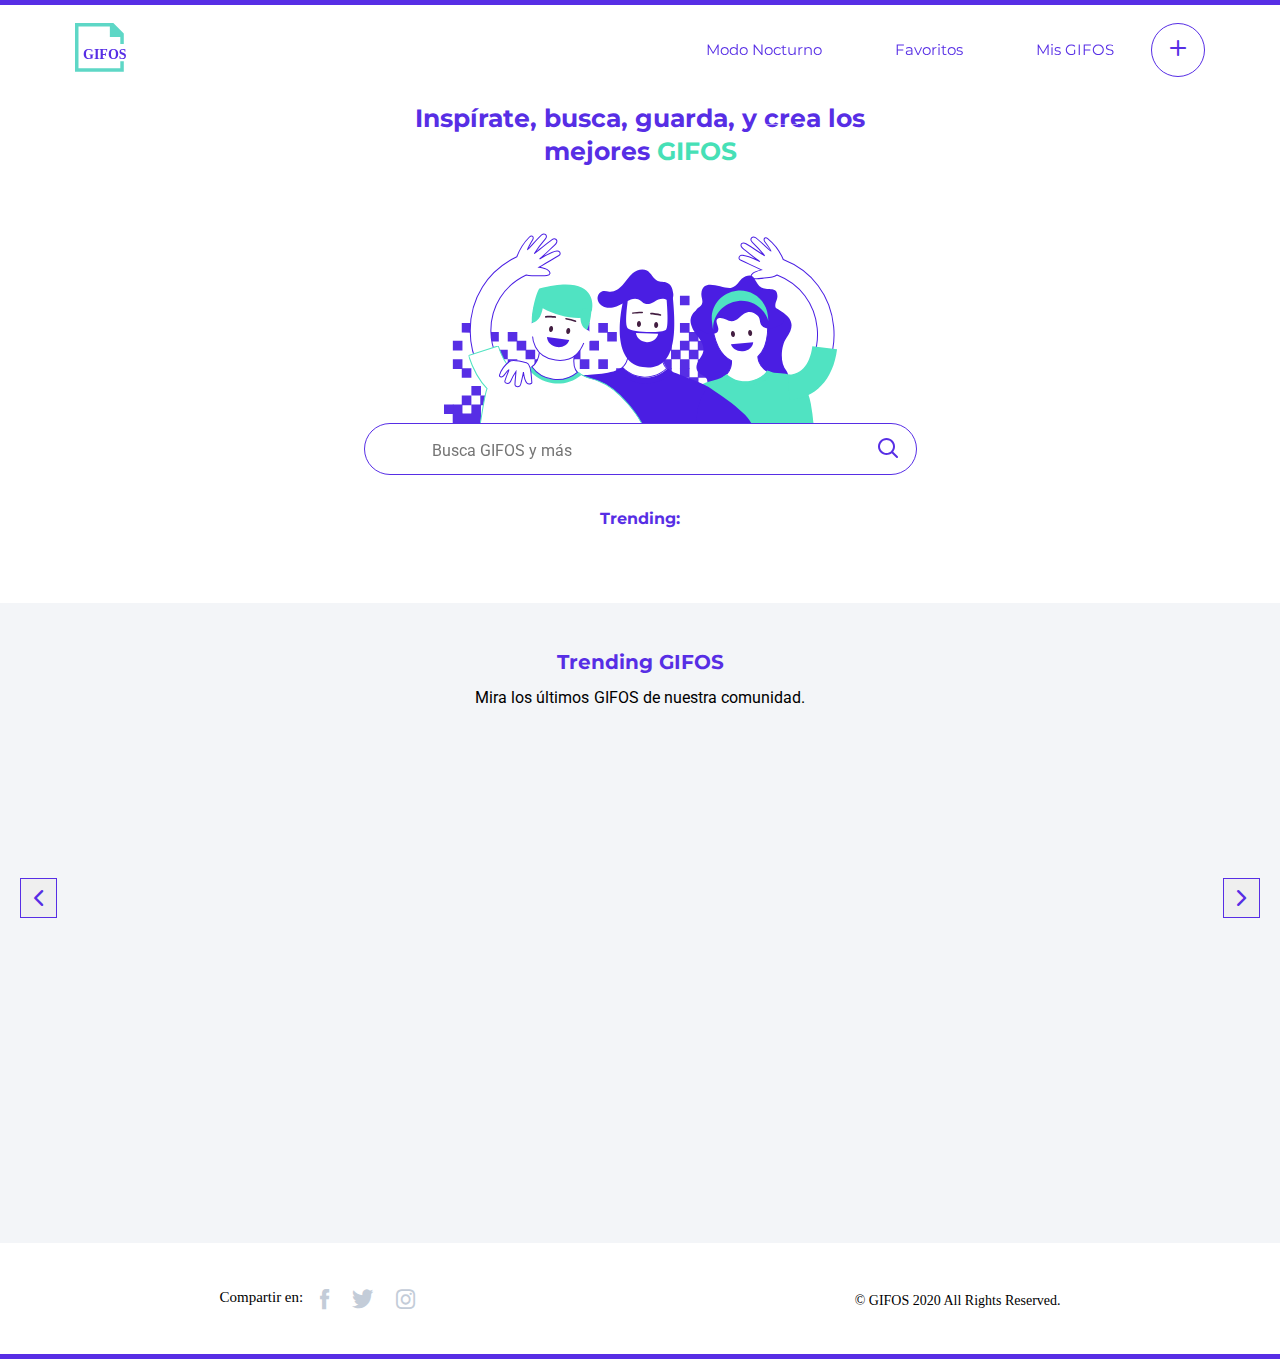
==== commit 6fb71791: "Finish mobile" ====
--- a/index.html
+++ b/index.html
@@ -61,7 +61,7 @@
         </picture>
         <div class="search__box">
           <div class="search__box__main">
-            <i class="search__box__icon-list icon-icon-search"></i>
+            <i class="search__box__icon-list icon-icon-search icon-search-left"></i>
             <input class="search__box__input" id="inputSearch" type="text" autocomplete="off"
               placeholder="Busca GIFOS y más" name="search">
             <i class="search__box__icon icon-icon-search"></i>
@@ -103,10 +103,16 @@
       <picture class="picture">
         <img class="img" src="assets/icon-mis-gifos.svg" alt="Mis GIFOS">
       </picture>
-      <h1 class="title">Mis GIFOS</h1>
+      <h1 class="t">Mis GIFOS</h1>
       <div class="myGifos__container" id="myGifosContainer">
       </div>
       <button class="results__button" id="myGifosButton">VER MÁS</button>
+      <div class="myGifos__empty">
+        <picture>
+          <img src="assets/icon-mis-gifos-sin-contenido.svg" alt="No hay contenido de mis gifos">
+        </picture>
+        <p>¡Anímate a crear tu primer GIFO!</p>
+      </div>
     </section>
     <section class="trending">
       <h2 class="trending__t">Trending GIFOS</h2>
@@ -131,6 +137,7 @@
         <button class="trending__arrow buttonRight"><i class="icon-button-right"></i></button>
       </div>
     </section>
+    <section id="creationOfGifos"></section>
     <footer class="footer">
       <div class="footer__social-network">
         <p class="footer__social-network__p">Compartir en:</p>
--- a/styles/search.css
+++ b/styles/search.css
@@ -203,12 +203,12 @@
   width: 127px;
   border: 1px solid #572EE5;
   border-radius: 25px;
-  border-radius: 25px;
   font-size: 13px;
   font-weight: bold;
   line-height: unset;
   letter-spacing: 0;
-  outline: none; }
+  outline: none;
+  background-color: transparent; }
   .results__button:hover {
     color: #FFFFFF;
     letter-spacing: 0;
--- a/styles/dark-mode.css
+++ b/styles/dark-mode.css
@@ -3,23 +3,25 @@
 
 .dark-mode:checked ~ main {
   background: #37383C; }
-  .dark-mode:checked ~ main h1, .dark-mode:checked ~ main h2, .dark-mode:checked ~ main h3, .dark-mode:checked ~ main p, .dark-mode:checked ~ main li, .dark-mode:checked ~ main i, .dark-mode:checked ~ main span {
-    color: #FFFFFF; }
-  .dark-mode:checked ~ main button, .dark-mode:checked ~ main div, .dark-mode:checked ~ main input {
-    background: #37383C;
-    color: white;
-    border-color: white; }
-  .dark-mode:checked ~ main span.header__span {
-    color: #46e0b6; }
-  .dark-mode:checked ~ main input.search__box__input {
-    color: #6B7989; }
   .dark-mode:checked ~ main section.trending, .dark-mode:checked ~ main div.trending__desktop-buttons, .dark-mode:checked ~ main div.container, .dark-mode:checked ~ main ul {
     background: #222326; }
   .dark-mode:checked ~ main span.menu-span, .dark-mode:checked ~ main .menu:after, .dark-mode:checked ~ main .menu:before {
     background: #FFFFFF; }
-  .dark-mode:checked ~ main div.search__box {
-    border-color: white; }
-  .dark-mode:checked ~ main section.top-bar, .dark-mode:checked ~ main section.footer {
-    border-top: 5px solid #000000; }
+  .dark-mode:checked ~ main ul.search__box__list, .dark-mode:checked ~ main div, .dark-mode:checked ~ main input {
+    background: transparent; }
+  .dark-mode:checked ~ main button {
+    border-color: white;
+    color: white; }
+    .dark-mode:checked ~ main button:hover {
+      background: white;
+      color: black; }
+  .dark-mode:checked ~ main h1, .dark-mode:checked ~ main h2, .dark-mode:checked ~ main h3, .dark-mode:checked ~ main p, .dark-mode:checked ~ main li.navigation__li, .dark-mode:checked ~ main i, .dark-mode:checked ~ main span {
+    color: #FFFFFF; }
+  .dark-mode:checked ~ main span.header__span {
+    color: #46e0b6; }
+  .dark-mode:checked ~ main input.search__box__input, .dark-mode:checked ~ main li, .dark-mode:checked ~ main i.icon-search-left {
+    color: #6B7989; }
+  .dark-mode:checked ~ main section.top-bar, .dark-mode:checked ~ main footer.footer {
+    border-color: #000000; }
 
 /*# sourceMappingURL=dark-mode.css.map */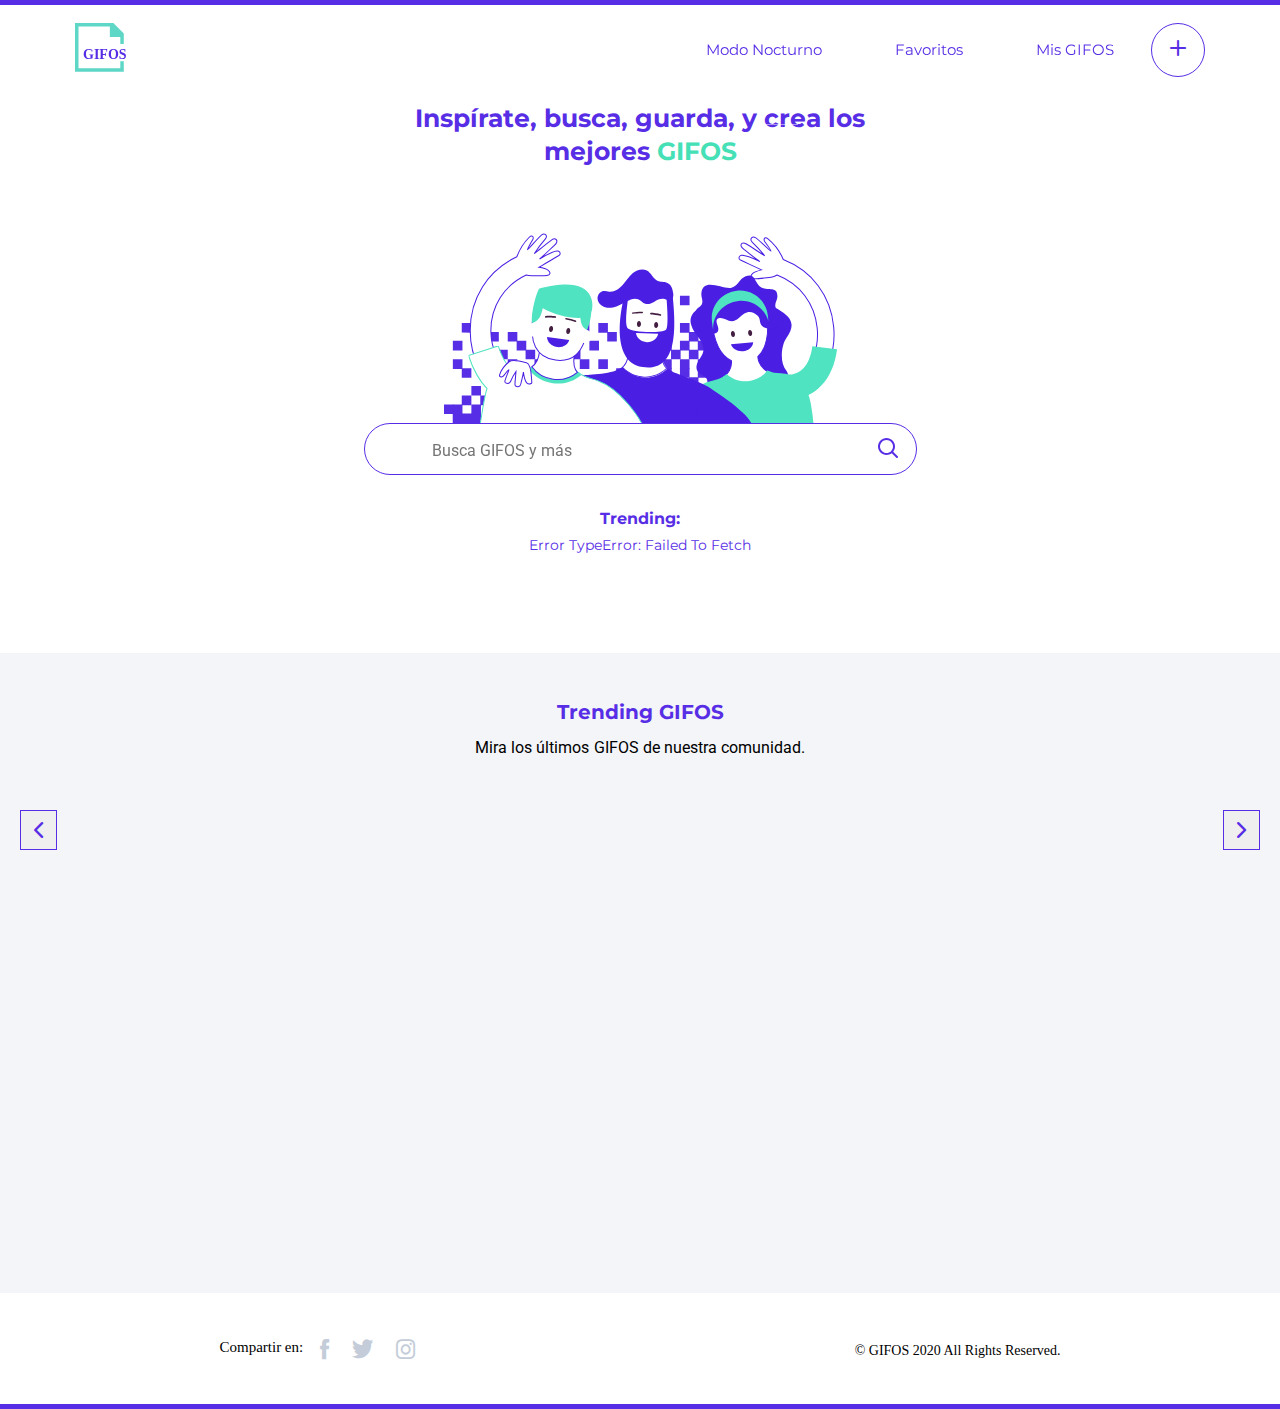
==== commit ba341c30: "Trending container fix the cards and buttons" ====
--- a/index.html
+++ b/index.html
@@ -18,6 +18,7 @@
   <link rel="stylesheet" href="styles/myGifos.css">
   <link rel="stylesheet" href="styles/dark-mode.css">
   <link rel="stylesheet" href="styles/desktop.css">
+  <link rel="stylesheet" href="styles/cards-desktop.css">
 </head>
 
 <body>
--- a/styles/main.css
+++ b/styles/main.css
@@ -99,9 +99,6 @@
   display: none;
   outline: none; }
 
-#trendingContainer {
-  margin-left: 22px; }
-
 .trending {
   margin-top: 45px;
   height: 430px;
@@ -127,10 +124,6 @@
       display: block;
       line-height: 23px;
       text-align: center; }
-  .trending__card {
-    margin-right: 263px;
-    height: 187px;
-    width: 243px; }
   .trending__desktop-buttons {
     height: 187px;
     width: 100vw;
--- a/styles/cards.css
+++ b/styles/cards.css
@@ -107,6 +107,13 @@
   width: 22px;
   border-radius: 4px; }
 
+#trendingContainer {
+  margin-left: 22px; }
+
+.trending__card {
+  margin-right: 263px;
+  height: 187px;
+  width: 243px; }
 .trending__buttons {
   top: 7px;
   left: 150px; }
--- a/styles/desktop.css
+++ b/styles/desktop.css
@@ -191,6 +191,7 @@
       display: flex; }
 
   .trending {
+    margin-top: 95px;
     height: 640px; }
     .trending__title {
       margin: 67px auto 12px auto;
--- a/styles/cards-desktop.css
+++ b/styles/cards-desktop.css
@@ -0,0 +1,423 @@
+@media (min-width: 1023px) {
+  a, button, i {
+    cursor: pointer; }
+
+  .montserrat-medium {
+    font-family: 'Montserrat', sans-serif;
+    font-size: 14px;
+    color: #572EE5;
+    line-height: 25px;
+    text-align: center; }
+
+  .montserrat-bold, .maximized__t {
+    font-family: 'Montserrat', sans-serif;
+    font-size: 15px;
+    color: #572EE5;
+    line-height: 60px;
+    text-align: center; }
+
+  .roboto-bold, .title, .normal__t, .trending__title {
+    font-family: 'Roboto', sans-serif;
+    font-size: 16px;
+    font-weight: bold;
+    color: #FFFFFF;
+    text-align: center; }
+
+  .roboto-regular, .user, .normal__u, .trending__user, .maximized__u {
+    font-family: 'Roboto', sans-serif;
+    font-size: 16px;
+    font-weight: 400;
+    text-align: left;
+    color: #000000; }
+
+  a, button, i {
+    cursor: pointer; }
+
+  .montserrat-medium {
+    font-family: 'Montserrat', sans-serif;
+    font-size: 14px;
+    color: #572EE5;
+    line-height: 25px;
+    text-align: center; }
+
+  .montserrat-bold, .maximized__t {
+    font-family: 'Montserrat', sans-serif;
+    font-size: 15px;
+    color: #572EE5;
+    line-height: 60px;
+    text-align: center; }
+
+  .roboto-bold, .title, .normal__t, .trending__title {
+    font-family: 'Roboto', sans-serif;
+    font-size: 16px;
+    font-weight: bold;
+    color: #FFFFFF;
+    text-align: center; }
+
+  .roboto-regular, .user, .normal__u, .trending__user, .maximized__u {
+    font-family: 'Roboto', sans-serif;
+    font-size: 16px;
+    font-weight: 400;
+    text-align: left;
+    color: #000000; }
+
+  .margin-padding, .user, .normal__u, .trending__user, .maximized__u, .title, .normal__t, .trending__title, .maximized__container {
+    margin: 0;
+    padding: 0; }
+
+  .buttons, .normal__buttons, .trending__buttons {
+    position: absolute;
+    display: inline-block; }
+
+  .button, .normal__button, .trending__button {
+    padding: 0;
+    outline: none;
+    text-align: center;
+    border: 0;
+    background: #FFFFFF;
+    opacity: 0.7; }
+    .button:hover, .normal__button:hover, .trending__button:hover {
+      opacity: 100; }
+
+  .user, .normal__u, .trending__user, .maximized__u {
+    width: -webkit-max-content;
+    width: -moz-max-content;
+    width: max-content;
+    color: #FFFFFF;
+    text-align: unset;
+    text-transform: capitalize; }
+
+  .title, .normal__t, .trending__title {
+    color: #FFFFFF;
+    text-transform: capitalize;
+    text-align: unset;
+    text-overflow: ellipsis;
+    line-height: unset; }
+
+  .card {
+    position: relative;
+    display: none; }
+
+  .gif {
+    height: inherit;
+    width: inherit;
+    position: absolute;
+    z-index: 2;
+    display: inline-block;
+    cursor: pointer; }
+    .gif:hover ~ .hover {
+      visibility: visible;
+      z-index: 5; }
+
+  .hover {
+    display: none; }
+
+  .options {
+    font-size: 12px;
+    background: #FFFFFF;
+    border-radius: 6px; }
+    .options:hover {
+      opacity: 100; }
+
+  .normal__card {
+    height: 120px;
+    width: 156px;
+    margin: 9px auto; }
+  .normal__u {
+    bottom: 30px;
+    left: 5px;
+    font-size: 10px; }
+  .normal__t {
+    bottom: 3px;
+    left: 5px;
+    font-size: 10px; }
+  .normal__buttons {
+    top: 5px;
+    left: 78px; }
+  .normal__button {
+    height: 22px;
+    width: 22px;
+    border-radius: 4px; }
+
+  #trendingContainer {
+    margin-left: 22px; }
+
+  .trending__card {
+    margin-right: 263px;
+    height: 187px;
+    width: 243px; }
+  .trending__buttons {
+    top: 7px;
+    left: 150px; }
+  .trending__button {
+    height: 25px;
+    width: 25px;
+    border-radius: 6px; }
+  .trending__user {
+    margin-left: 8.5px;
+    font-size: 15px; }
+  .trending__title {
+    margin: 0 0 3px 8.5px;
+    font-size: 15px; }
+
+  .maximized__container {
+    top: auto;
+    bottom: auto;
+    height: 100vh;
+    width: 100vw;
+    background-color: rgba(255, 255, 255, 0.9);
+    position: fixed;
+    z-index: 10;
+    display: none; }
+  .maximized__picture {
+    margin: 64px 39.3px 78px auto;
+    display: -webkit-box;
+    display: -ms-flexbox;
+    display: flex;
+    -webkit-box-pack: end;
+        -ms-flex-pack: end;
+            justify-content: flex-end;
+    cursor: pointer; }
+    .maximized__picture__closeIcon {
+      height: 14px;
+      width: 13.8px; }
+  .maximized__card {
+    height: 245px;
+    width: 318px;
+    position: static; }
+    .maximized__card__container {
+      margin: 0 auto 14px auto;
+      height: 245px;
+      width: 318px;
+      position: relative; }
+  .maximized__hover {
+    visibility: visible;
+    display: grid;
+    grid-template-columns: 50% 50%;
+    grid-template-rows: 32px 25px;
+    grid-template-areas: "user icons" "title icons";
+    background-color: transparent;
+    position: static; }
+  .maximized__u {
+    margin: 14px 0 0 5.5px;
+    height: 18px;
+    font-size: 15px;
+    color: #000000;
+    text-align: center;
+    grid-area: user; }
+  .maximized__t {
+    margin: 0;
+    height: 19px;
+    font-size: 16px;
+    font-weight: bold;
+    color: #000000;
+    line-height: 19px;
+    text-align: left;
+    grid-area: title;
+    position: unset; }
+  .maximized__buttons {
+    padding: 0;
+    display: -webkit-box;
+    display: -ms-flexbox;
+    display: flex;
+    -webkit-box-pack: end;
+        -ms-flex-pack: end;
+            justify-content: end;
+    grid-area: icons;
+    position: unset; }
+  .maximized__button {
+    margin-left: 10px;
+    height: 36px;
+    width: 36px;
+    color: #9CAFC3;
+    opacity: 0.5;
+    border: 1px solid #9CAFC3;
+    border-radius: 6px;
+    position: unset;
+    text-align: center;
+    -ms-flex-item-align: end;
+        align-self: end; }
+
+  .buttons, .normal__buttons, .trending__buttons {
+    position: absolute;
+    display: inline-block; }
+
+  .button, .normal__button, .trending__button {
+    padding: 0;
+    outline: none;
+    text-align: center;
+    border: 0;
+    background: #FFFFFF;
+    opacity: 0.7; }
+    .button:hover, .normal__button:hover, .trending__button:hover {
+      opacity: 100; }
+
+  .user, .normal__u, .trending__user, .maximized__u {
+    width: -webkit-max-content;
+    width: -moz-max-content;
+    width: max-content;
+    color: #FFFFFF;
+    text-align: unset;
+    text-transform: capitalize; }
+
+  .title, .normal__t, .trending__title {
+    color: #FFFFFF;
+    text-transform: capitalize;
+    text-align: unset;
+    text-overflow: ellipsis;
+    line-height: unset; }
+
+  .card {
+    position: relative;
+    display: none; }
+
+  .gif {
+    height: inherit;
+    width: inherit;
+    position: absolute;
+    z-index: 2;
+    display: inline-block;
+    cursor: pointer; }
+    .gif:hover ~ .hover {
+      visibility: visible;
+      z-index: 5; }
+
+  .hover {
+    display: block;
+    position: absolute; }
+
+  .options {
+    font-size: 12px;
+    background: #FFFFFF;
+    border-radius: 6px; }
+    .options:hover {
+      opacity: 100; }
+
+  .normal__card {
+    height: 120px;
+    width: 156px;
+    margin: 9px auto; }
+  .normal__u {
+    bottom: 30px;
+    left: 5px;
+    font-size: 10px; }
+  .normal__t {
+    bottom: 3px;
+    left: 5px;
+    font-size: 10px; }
+  .normal__buttons {
+    top: 5px;
+    left: 78px; }
+  .normal__button {
+    height: 22px;
+    width: 22px;
+    border-radius: 4px; }
+
+  #trendingContainer {
+    margin-top: 0;
+    margin-right: 25px;
+    height: -webkit-fit-content;
+    height: -moz-fit-content;
+    height: fit-content; }
+
+  .trending__card {
+    margin-right: 386px;
+    height: 275px;
+    width: 357px; }
+  .trending__desktop-buttons {
+    height: -webkit-max-content;
+    height: -moz-max-content;
+    height: max-content; }
+  .trending__buttons {
+    top: 7px;
+    left: 150px; }
+  .trending__button {
+    height: 25px;
+    width: 25px;
+    border-radius: 6px; }
+  .trending__user {
+    margin-left: 8.5px;
+    font-size: 15px; }
+  .trending__title {
+    margin: 0 0 3px 8.5px;
+    font-size: 15px; }
+
+  .maximized__container {
+    top: auto;
+    bottom: auto;
+    height: 100vh;
+    width: 100vw;
+    background-color: rgba(255, 255, 255, 0.9);
+    position: fixed;
+    z-index: 10;
+    display: none; }
+  .maximized__picture {
+    margin: 64px 39.3px 78px auto;
+    display: -webkit-box;
+    display: -ms-flexbox;
+    display: flex;
+    -webkit-box-pack: end;
+        -ms-flex-pack: end;
+            justify-content: flex-end;
+    cursor: pointer; }
+    .maximized__picture__closeIcon {
+      height: 14px;
+      width: 13.8px; }
+  .maximized__card {
+    height: 245px;
+    width: 318px;
+    position: static; }
+    .maximized__card__container {
+      margin: 0 auto 14px auto;
+      height: 245px;
+      width: 318px;
+      position: relative; }
+  .maximized__hover {
+    visibility: visible;
+    display: grid;
+    grid-template-columns: 50% 50%;
+    grid-template-rows: 32px 25px;
+    grid-template-areas: "user icons" "title icons";
+    background-color: transparent;
+    position: static; }
+  .maximized__u {
+    margin: 14px 0 0 5.5px;
+    height: 18px;
+    font-size: 15px;
+    color: #000000;
+    text-align: center;
+    grid-area: user; }
+  .maximized__t {
+    margin: 0;
+    height: 19px;
+    font-size: 16px;
+    font-weight: bold;
+    color: #000000;
+    line-height: 19px;
+    text-align: left;
+    grid-area: title;
+    position: unset; }
+  .maximized__buttons {
+    padding: 0;
+    display: -webkit-box;
+    display: -ms-flexbox;
+    display: flex;
+    -webkit-box-pack: end;
+        -ms-flex-pack: end;
+            justify-content: end;
+    grid-area: icons;
+    position: unset; }
+  .maximized__button {
+    margin-left: 10px;
+    height: 36px;
+    width: 36px;
+    color: #9CAFC3;
+    opacity: 0.5;
+    border: 1px solid #9CAFC3;
+    border-radius: 6px;
+    position: unset;
+    text-align: center;
+    -ms-flex-item-align: end;
+        align-self: end; } }
+
+/*# sourceMappingURL=cards-desktop.css.map */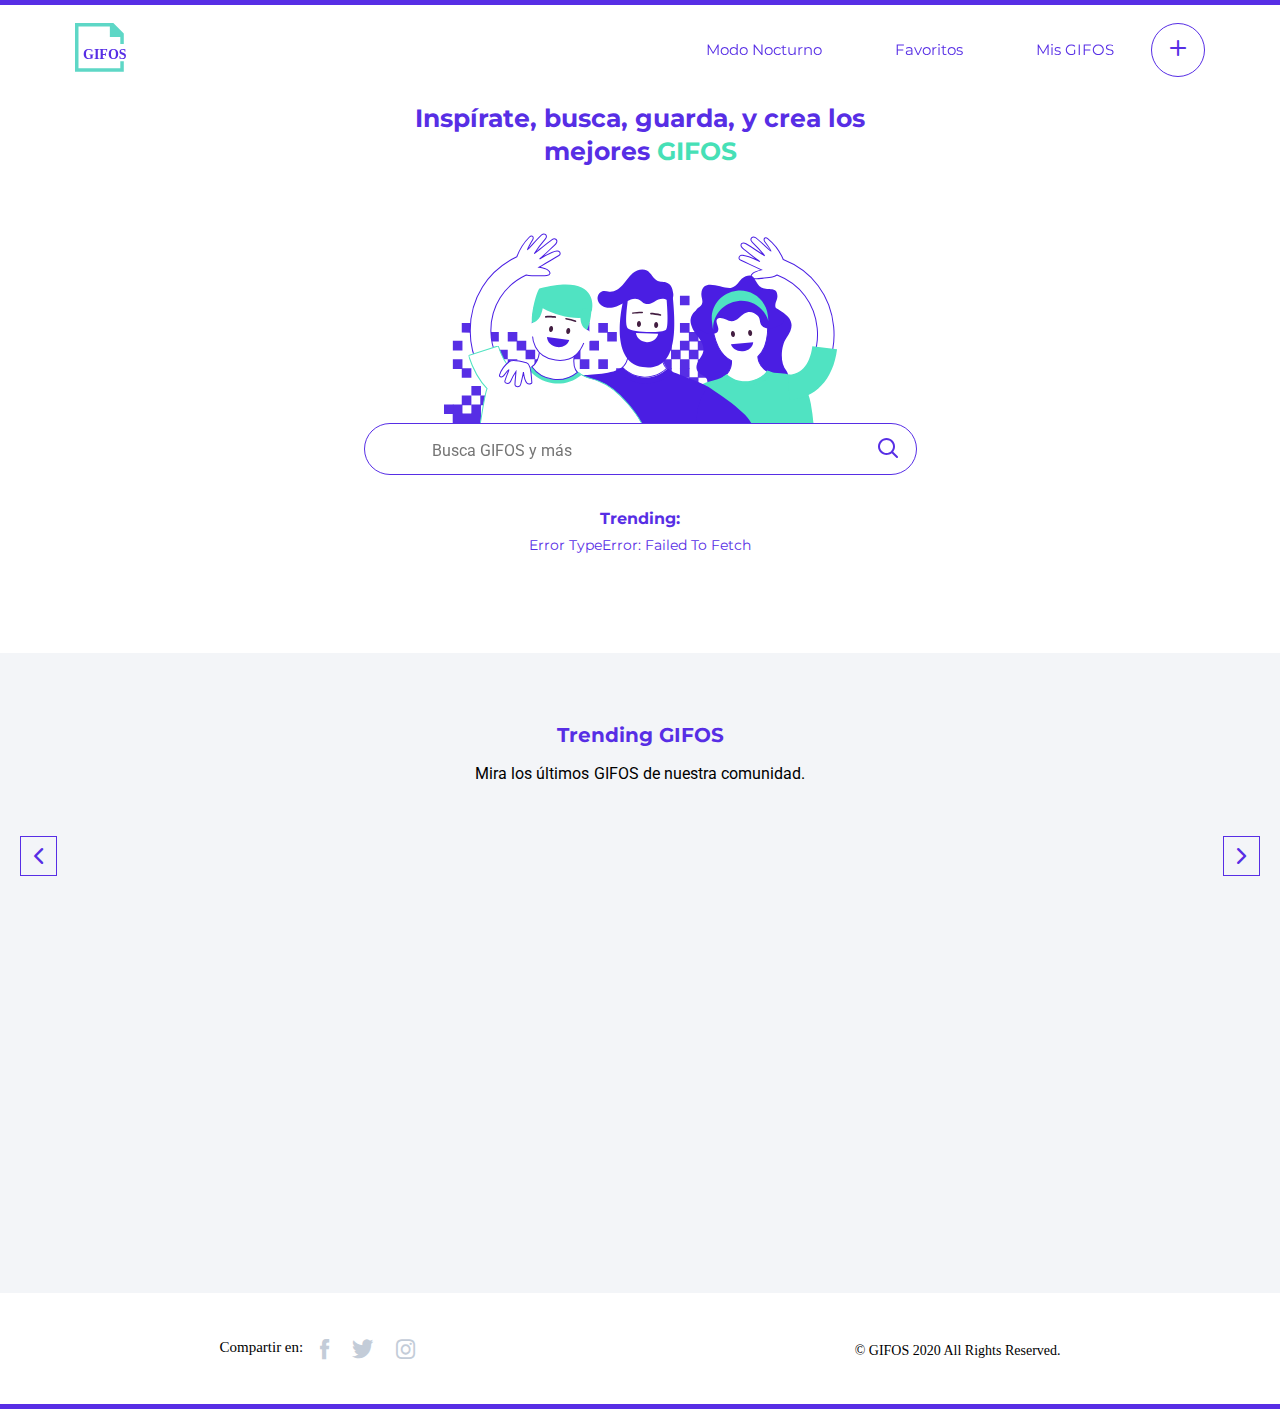
==== commit 1441ea26: "Maximized view desktop" ====
--- a/index.html
+++ b/index.html
@@ -28,8 +28,12 @@
       <picture class="maximized__picture">
         <img src="assets/close.svg" alt="Close" class="maximized__picture__closeIcon">
       </picture>
+      <div class="maximized__subContainer">
+      <button class="trending__arrow buttonLeft"><i class="icon-button-left"></i></button>
       <div class="maximized__card__container">
       </div>
+      <button class="trending__arrow buttonRight"><i class="icon-button-right"></i></button>
+    </div>
     </section>
     <section class="top-bar">
       <input type="checkbox" id="checkbox" class="checkbox">
--- a/styles/main.css
+++ b/styles/main.css
@@ -81,8 +81,6 @@
     content: "";
     opacity: 0.5;
     border-bottom: 1px solid #FFFFFF; }
-  .navigation__li__dark {
-    display: none; }
   .navigation__li a {
     color: #FFFFFF;
     text-decoration: none; }
@@ -140,7 +138,8 @@
     text-align: center;
     vertical-align: middle;
     color: #572EE5;
-    border: 1px solid #572EE5; }
+    border: 1px solid #572EE5;
+    background: transparent; }
 
 .container {
   margin-top: 32px;
--- a/styles/cards.css
+++ b/styles/cards.css
@@ -115,12 +115,20 @@
   height: 187px;
   width: 243px; }
 .trending__buttons {
-  top: 7px;
-  left: 150px; }
+  top: 10px; }
 .trending__button {
   height: 25px;
   width: 25px;
-  border-radius: 6px; }
+  border-radius: 6px;
+  display: -webkit-box;
+  display: -ms-flexbox;
+  display: flex;
+  -webkit-box-align: center;
+      -ms-flex-align: center;
+          align-items: center;
+  -webkit-box-pack: center;
+      -ms-flex-pack: center;
+          justify-content: center; }
 .trending__user {
   margin-left: 8.5px;
   font-size: 15px; }
--- a/styles/desktop.css
+++ b/styles/desktop.css
@@ -55,9 +55,6 @@
   .nav-bar {
     width: 50vw;
     display: inline-block; }
-    .nav-bar__logo__light {
-      height: 59.1px;
-      width: 59.1px; }
 
   .menu {
     display: none; }
@@ -102,6 +99,8 @@
             -ms-flex-align: center;
                 align-items: center;
         color: #572EE5; }
+      .navigation__li::after {
+        display: none; }
     .navigation__mas {
       display: -webkit-box;
       display: -ms-flexbox;
@@ -193,7 +192,7 @@
   .trending {
     margin-top: 95px;
     height: 640px; }
-    .trending__title {
+    .trending__t {
       margin: 67px auto 12px auto;
       padding: 0; }
     .trending__p {
@@ -248,7 +247,9 @@
     .trending__options {
       font-size: 16.7px; }
     .trending__arrow {
-      display: inline-block; }
+      display: inline-block;
+      -ms-flex-item-align: center;
+          align-self: center; }
       .trending__arrow:hover {
         color: white;
         background: #572EE5; }
--- a/styles/cards-desktop.css
+++ b/styles/cards-desktop.css
@@ -1,35 +1,4 @@
 @media (min-width: 1023px) {
-  a, button, i {
-    cursor: pointer; }
-
-  .montserrat-medium {
-    font-family: 'Montserrat', sans-serif;
-    font-size: 14px;
-    color: #572EE5;
-    line-height: 25px;
-    text-align: center; }
-
-  .montserrat-bold, .maximized__t {
-    font-family: 'Montserrat', sans-serif;
-    font-size: 15px;
-    color: #572EE5;
-    line-height: 60px;
-    text-align: center; }
-
-  .roboto-bold, .title, .normal__t, .trending__title {
-    font-family: 'Roboto', sans-serif;
-    font-size: 16px;
-    font-weight: bold;
-    color: #FFFFFF;
-    text-align: center; }
-
-  .roboto-regular, .user, .normal__u, .trending__user, .maximized__u {
-    font-family: 'Roboto', sans-serif;
-    font-size: 16px;
-    font-weight: 400;
-    text-align: left;
-    color: #000000; }
-
   a, button, i {
     cursor: pointer; }
 
@@ -147,12 +116,20 @@
     height: 187px;
     width: 243px; }
   .trending__buttons {
-    top: 7px;
-    left: 150px; }
+    top: 10px; }
   .trending__button {
     height: 25px;
     width: 25px;
-    border-radius: 6px; }
+    border-radius: 6px;
+    display: -webkit-box;
+    display: -ms-flexbox;
+    display: flex;
+    -webkit-box-align: center;
+        -ms-flex-align: center;
+            align-items: center;
+    -webkit-box-pack: center;
+        -ms-flex-pack: center;
+            justify-content: center; }
   .trending__user {
     margin-left: 8.5px;
     font-size: 15px; }
@@ -238,80 +215,30 @@
     -ms-flex-item-align: end;
         align-self: end; }
 
-  .buttons, .normal__buttons, .trending__buttons {
-    position: absolute;
-    display: inline-block; }
-
-  .button, .normal__button, .trending__button {
-    padding: 0;
-    outline: none;
-    text-align: center;
-    border: 0;
-    background: #FFFFFF;
-    opacity: 0.7; }
-    .button:hover, .normal__button:hover, .trending__button:hover {
-      opacity: 100; }
-
-  .user, .normal__u, .trending__user, .maximized__u {
-    width: -webkit-max-content;
-    width: -moz-max-content;
-    width: max-content;
-    color: #FFFFFF;
-    text-align: unset;
-    text-transform: capitalize; }
-
-  .title, .normal__t, .trending__title {
-    color: #FFFFFF;
-    text-transform: capitalize;
-    text-align: unset;
-    text-overflow: ellipsis;
-    line-height: unset; }
-
-  .card {
-    position: relative;
-    display: none; }
-
-  .gif {
+  .hover {
     height: inherit;
     width: inherit;
+    display: -webkit-box;
+    display: -ms-flexbox;
+    display: flex;
+    -webkit-box-orient: vertical;
+    -webkit-box-direction: normal;
+        -ms-flex-direction: column;
+            flex-direction: column;
+    -webkit-box-pack: end;
+        -ms-flex-pack: end;
+            justify-content: flex-end;
     position: absolute;
-    z-index: 2;
-    display: inline-block;
-    cursor: pointer; }
-    .gif:hover ~ .hover {
-      visibility: visible;
-      z-index: 5; }
-
-  .hover {
-    display: block;
-    position: absolute; }
+    z-index: 3; }
+    .hover:hover {
+      opacity: 0.6;
+      background: #572EE5; }
+      .hover:hover > .trending__buttons {
+        visibility: visible; }
 
   .options {
-    font-size: 12px;
-    background: #FFFFFF;
-    border-radius: 6px; }
-    .options:hover {
-      opacity: 100; }
-
-  .normal__card {
-    height: 120px;
-    width: 156px;
-    margin: 9px auto; }
-  .normal__u {
-    bottom: 30px;
-    left: 5px;
-    font-size: 10px; }
-  .normal__t {
-    bottom: 3px;
-    left: 5px;
-    font-size: 10px; }
-  .normal__buttons {
-    top: 5px;
-    left: 78px; }
-  .normal__button {
-    height: 22px;
-    width: 22px;
-    border-radius: 4px; }
+    font-size: 18px;
+    vertical-align: center; }
 
   #trendingContainer {
     margin-top: 0;
@@ -320,104 +247,46 @@
     height: -moz-fit-content;
     height: fit-content; }
 
+  .trending__desktop-buttons {
+    height: -webkit-max-content;
+    height: -moz-max-content;
+    height: max-content; }
   .trending__card {
     margin-right: 386px;
     height: 275px;
     width: 357px; }
-  .trending__desktop-buttons {
-    height: -webkit-max-content;
-    height: -moz-max-content;
-    height: max-content; }
   .trending__buttons {
-    top: 7px;
-    left: 150px; }
+    right: 0;
+    width: -webkit-fit-content;
+    width: -moz-fit-content;
+    width: fit-content;
+    visibility: hidden;
+    display: inherit; }
   .trending__button {
-    height: 25px;
-    width: 25px;
-    border-radius: 6px; }
-  .trending__user {
-    margin-left: 8.5px;
-    font-size: 15px; }
+    height: 32px;
+    width: 32px; }
   .trending__title {
-    margin: 0 0 3px 8.5px;
-    font-size: 15px; }
-
-  .maximized__container {
-    top: auto;
-    bottom: auto;
-    height: 100vh;
-    width: 100vw;
-    background-color: rgba(255, 255, 255, 0.9);
-    position: fixed;
-    z-index: 10;
-    display: none; }
-  .maximized__picture {
-    margin: 64px 39.3px 78px auto;
-    display: -webkit-box;
-    display: -ms-flexbox;
-    display: flex;
-    -webkit-box-pack: end;
-        -ms-flex-pack: end;
-            justify-content: flex-end;
-    cursor: pointer; }
-    .maximized__picture__closeIcon {
-      height: 14px;
-      width: 13.8px; }
+    margin-bottom: 6px;
+    font-size: 16px; }
+
   .maximized__card {
-    height: 245px;
-    width: 318px;
-    position: static; }
+    margin: 0;
+    height: 385px;
+    width: 695px;
+    display: inline-block; }
     .maximized__card__container {
-      margin: 0 auto 14px auto;
-      height: 245px;
-      width: 318px;
-      position: relative; }
-  .maximized__hover {
-    visibility: visible;
-    display: grid;
-    grid-template-columns: 50% 50%;
-    grid-template-rows: 32px 25px;
-    grid-template-areas: "user icons" "title icons";
-    background-color: transparent;
-    position: static; }
-  .maximized__u {
-    margin: 14px 0 0 5.5px;
-    height: 18px;
-    font-size: 15px;
-    color: #000000;
-    text-align: center;
-    grid-area: user; }
-  .maximized__t {
-    margin: 0;
-    height: 19px;
-    font-size: 16px;
-    font-weight: bold;
-    color: #000000;
-    line-height: 19px;
-    text-align: left;
-    grid-area: title;
-    position: unset; }
-  .maximized__buttons {
-    padding: 0;
-    display: -webkit-box;
-    display: -ms-flexbox;
-    display: flex;
-    -webkit-box-pack: end;
-        -ms-flex-pack: end;
-            justify-content: end;
-    grid-area: icons;
-    position: unset; }
-  .maximized__button {
-    margin-left: 10px;
-    height: 36px;
-    width: 36px;
-    color: #9CAFC3;
-    opacity: 0.5;
-    border: 1px solid #9CAFC3;
-    border-radius: 6px;
-    position: unset;
-    text-align: center;
-    -ms-flex-item-align: end;
-        align-self: end; } }
+      margin: 0 25px;
+      height: 385px;
+      width: 695px;
+      position: static; }
+  .maximized__subContainer {
+    margin: 0 auto;
+    height: 500px;
+    width: -webkit-max-content;
+    width: -moz-max-content;
+    width: max-content;
+    display: -webkit-box;
+    display: -ms-flexbox;
+    display: flex; } }
 
 /*# sourceMappingURL=cards-desktop.css.map */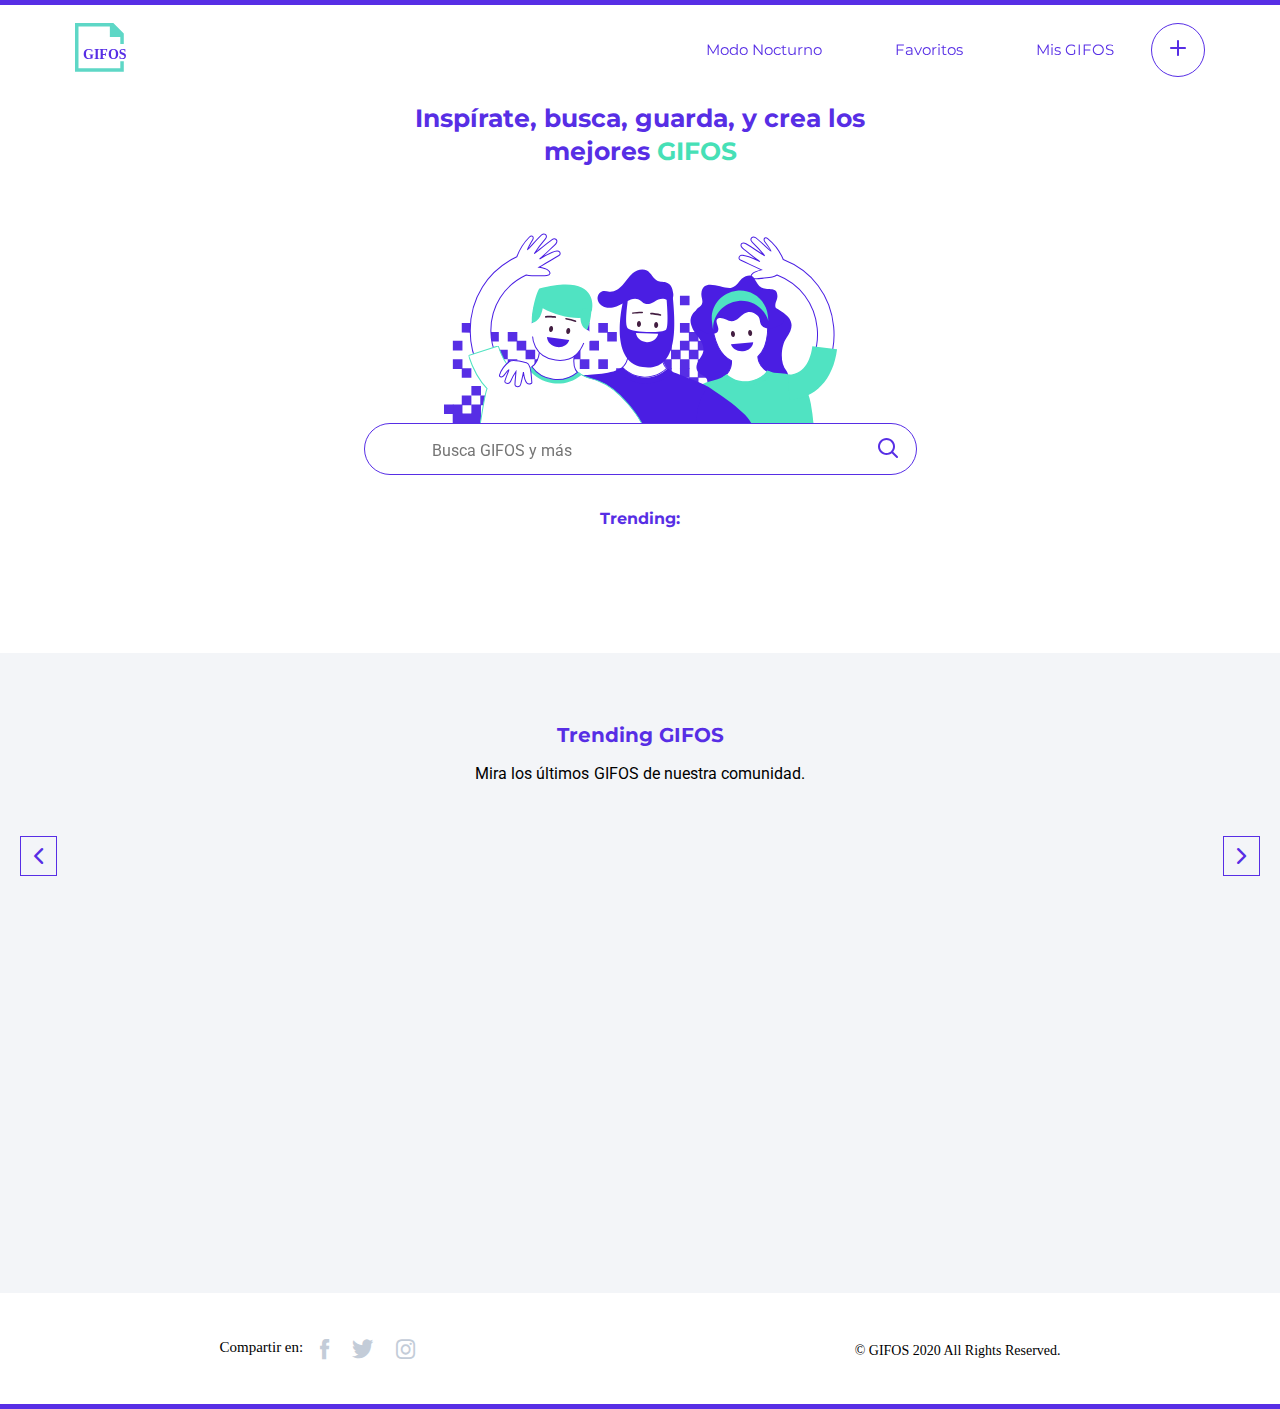
==== commit f995b1fc: "Navigation list background dark mode" ====
--- a/index.html
+++ b/index.html
@@ -5,11 +5,11 @@
   <meta charset="UTF-8">
   <meta name="viewport" content="width=device-width, initial-scale=1.0">
   <title>gifOS</title>
+  <link rel="stylesheet" href="styles/normalize.css">
   <link href="https://fonts.googleapis.com/css2?family=Montserrat:wght@500;700&family=Roboto:wght@400;700&display=swap"
     rel="stylesheet">
   <link rel="shortcut icon" href="https://developers.giphy.com/branch/master/icons/icon-48x48.png">
   <link rel="stylesheet" href="icomoon/style.css">
-  <link rel="stylesheet" href="styles/normalize.css">
   <link rel="stylesheet" href="styles/main.css">
   <link rel="stylesheet" href="styles/hamburguer_menu.css">
   <link rel="stylesheet" href="styles/cards.css">
@@ -29,10 +29,10 @@
         <img src="assets/close.svg" alt="Close" class="maximized__picture__closeIcon">
       </picture>
       <div class="maximized__subContainer">
-      <button class="trending__arrow buttonLeft"><i class="icon-button-left"></i></button>
+      <button class="trending__arrow maximizedButtonLeft"><i class="icon-button-left"></i></button>
       <div class="maximized__card__container">
       </div>
-      <button class="trending__arrow buttonRight"><i class="icon-button-right"></i></button>
+      <button class="trending__arrow maximizedButtonRight"><i class="icon-button-right"></i></button>
     </div>
     </section>
     <section class="top-bar">
--- a/styles/main.css
+++ b/styles/main.css
@@ -19,15 +19,13 @@
   font-family: 'Roboto', sans-serif;
   font-size: 16px;
   font-weight: bold;
-  color: #FFFFFF;
   text-align: center; }
 
 .roboto-regular, .trending__p, .trending__p__span {
   font-family: 'Roboto', sans-serif;
   font-size: 16px;
   font-weight: 400;
-  text-align: left;
-  color: #000000; }
+  text-align: left; }
 
 .top-bar {
   padding: 34px 26px 0 22px;
@@ -64,7 +62,6 @@
   z-index: 6;
   display: inline-block;
   list-style: none;
-  color: #FFFFFF;
   background: rgba(87, 46, 229, 0.9);
   -webkit-transition: left .5s ease-in-out;
   transition: left .5s ease-in-out; }
--- a/styles/cards.css
+++ b/styles/cards.css
@@ -8,28 +8,26 @@
   line-height: 25px;
   text-align: center; }
 
-.montserrat-bold, .maximized__t {
+.montserrat-bold, .maximized__title {
   font-family: 'Montserrat', sans-serif;
   font-size: 15px;
   color: #572EE5;
   line-height: 60px;
   text-align: center; }
 
-.roboto-bold, .title, .normal__t, .trending__title {
+.roboto-bold, .title, .normal__title, .trending__title {
   font-family: 'Roboto', sans-serif;
   font-size: 16px;
   font-weight: bold;
-  color: #FFFFFF;
   text-align: center; }
 
-.roboto-regular, .user, .normal__u, .trending__user, .maximized__u {
+.roboto-regular, .user, .normal__user, .trending__user, .maximized__user {
   font-family: 'Roboto', sans-serif;
   font-size: 16px;
   font-weight: 400;
-  text-align: left;
-  color: #000000; }
-
-.margin-padding, .user, .normal__u, .trending__user, .maximized__u, .title, .normal__t, .trending__title, .maximized__container {
+  text-align: left; }
+
+.margin-padding, .user, .normal__user, .trending__user, .maximized__user, .title, .normal__title, .trending__title, .maximized__container {
   margin: 0;
   padding: 0; }
 
@@ -47,15 +45,15 @@
   .button:hover, .normal__button:hover, .trending__button:hover {
     opacity: 100; }
 
-.user, .normal__u, .trending__user, .maximized__u {
+.user, .normal__user, .trending__user, .maximized__user {
+  color: #FFFFFF;
   width: -webkit-max-content;
   width: -moz-max-content;
   width: max-content;
-  color: #FFFFFF;
   text-align: unset;
   text-transform: capitalize; }
 
-.title, .normal__t, .trending__title {
+.title, .normal__title, .trending__title {
   color: #FFFFFF;
   text-transform: capitalize;
   text-align: unset;
@@ -91,16 +89,18 @@
   height: 120px;
   width: 156px;
   margin: 9px auto; }
-.normal__u {
+.normal__user {
   bottom: 30px;
   left: 5px;
-  font-size: 10px; }
-.normal__t {
+  font-size: 10px;
+  color: #FFFFFF; }
+.normal__title {
   bottom: 3px;
   left: 5px;
-  font-size: 10px; }
+  font-size: 10px;
+  color: #FFFFFF; }
 .normal__buttons {
-  top: 5px;
+  top: 10px;
   left: 78px; }
 .normal__button {
   height: 22px;
@@ -174,14 +174,14 @@
   grid-template-areas: "user icons" "title icons";
   background-color: transparent;
   position: static; }
-.maximized__u {
+.maximized__user {
   margin: 14px 0 0 5.5px;
   height: 18px;
   font-size: 15px;
   color: #000000;
   text-align: center;
   grid-area: user; }
-.maximized__t {
+.maximized__title {
   margin: 0;
   height: 19px;
   font-size: 16px;
@@ -214,4 +214,7 @@
   -ms-flex-item-align: end;
       align-self: end; }
 
+#whiteColor {
+  color: #FFFFFF; }
+
 /*# sourceMappingURL=cards.css.map */--- a/styles/search.css
+++ b/styles/search.css
@@ -19,15 +19,13 @@
   font-family: 'Roboto', sans-serif;
   font-size: 16px;
   font-weight: bold;
-  color: #FFFFFF;
   text-align: center; }
 
 .roboto-regular, .search__box__input, .search__box__li {
   font-family: 'Roboto', sans-serif;
   font-size: 16px;
   font-weight: 400;
-  text-align: left;
-  color: #000000; }
+  text-align: left; }
 
 .header {
   margin: 7px auto 31px auto;
@@ -198,7 +196,7 @@
       justify-content: space-around;
   text-align: left; }
 .results__button {
-  margin: 78px auto 34px auto;
+  margin: 78px auto 0 auto;
   height: 50px;
   width: 127px;
   border: 1px solid #572EE5;
--- a/styles/favorites.css
+++ b/styles/favorites.css
@@ -19,15 +19,13 @@
   font-family: 'Roboto', sans-serif;
   font-size: 16px;
   font-weight: bold;
-  color: #FFFFFF;
   text-align: center; }
 
 .roboto-regular {
   font-family: 'Roboto', sans-serif;
   font-size: 16px;
   font-weight: 400;
-  text-align: left;
-  color: #000000; }
+  text-align: left; }
 
 .picture {
   height: 21px;
--- a/styles/dark-mode.css
+++ b/styles/dark-mode.css
@@ -24,4 +24,8 @@
   .dark-mode:checked ~ main section.top-bar, .dark-mode:checked ~ main footer.footer {
     border-color: #000000; }
 
+@media (min-width: 1023px) {
+  .dark-mode:checked ~ main ul {
+    background-color: transparent; } }
+
 /*# sourceMappingURL=dark-mode.css.map */--- a/styles/desktop.css
+++ b/styles/desktop.css
@@ -19,15 +19,13 @@
   font-family: 'Roboto', sans-serif;
   font-size: 16px;
   font-weight: bold;
-  color: #FFFFFF;
   text-align: center; }
 
 .roboto-regular {
   font-family: 'Roboto', sans-serif;
   font-size: 16px;
   font-weight: 400;
-  text-align: left;
-  color: #000000; }
+  text-align: left; }
 
 @media (min-width: 1023px) {
   .margin-padding {
@@ -49,8 +47,7 @@
         -ms-flex-align: center;
             align-items: center;
     -ms-flex-pack: distribute;
-        justify-content: space-around;
-    background-color: #fff; }
+        justify-content: space-around; }
 
   .nav-bar {
     width: 50vw;
@@ -141,7 +138,8 @@
       width: 551px;
       top: 19px;
       position: -webkit-sticky;
-      position: sticky; }
+      position: sticky;
+      z-index: 6; }
       .search__box__main {
         -webkit-box-pack: justify;
             -ms-flex-pack: justify;
@@ -156,10 +154,6 @@
     .search__p {
       height: 25px;
       width: 402px; }
-
-  .results__card {
-    height: 200px;
-    width: 260px; }
 
   .footer {
     margin: auto auto;
@@ -227,16 +221,6 @@
     .trending__card {
       height: 275px;
       width: 357px; }
-    .trending__hover {
-      height: 275px;
-      width: 357px; }
-      .trending__hover__user {
-        top: 181px;
-        height: 18px; }
-      .trending__hover__title {
-        top: 205px;
-        height: 19px;
-        font-size: 16px; }
     .trending__buttons {
       top: 10px;
       left: 220px; }
@@ -255,6 +239,10 @@
         background: #572EE5; }
 
   .hover {
-    display: block; } }
+    display: block; }
+
+  .results__cards {
+    margin: 60px auto 0;
+    width: 90%; } }
 
 /*# sourceMappingURL=desktop.css.map */--- a/styles/cards-desktop.css
+++ b/styles/cards-desktop.css
@@ -9,28 +9,26 @@
     line-height: 25px;
     text-align: center; }
 
-  .montserrat-bold, .maximized__t {
+  .montserrat-bold, .maximized__title {
     font-family: 'Montserrat', sans-serif;
     font-size: 15px;
     color: #572EE5;
     line-height: 60px;
     text-align: center; }
 
-  .roboto-bold, .title, .normal__t, .trending__title {
+  .roboto-bold, .title, .normal__title, .trending__title {
     font-family: 'Roboto', sans-serif;
     font-size: 16px;
     font-weight: bold;
-    color: #FFFFFF;
     text-align: center; }
 
-  .roboto-regular, .user, .normal__u, .trending__user, .maximized__u {
+  .roboto-regular, .user, .normal__user, .trending__user, .maximized__user {
     font-family: 'Roboto', sans-serif;
     font-size: 16px;
     font-weight: 400;
-    text-align: left;
-    color: #000000; }
-
-  .margin-padding, .user, .normal__u, .trending__user, .maximized__u, .title, .normal__t, .trending__title, .maximized__container {
+    text-align: left; }
+
+  .margin-padding, .user, .normal__user, .trending__user, .maximized__user, .title, .normal__title, .trending__title, .maximized__container {
     margin: 0;
     padding: 0; }
 
@@ -48,15 +46,15 @@
     .button:hover, .normal__button:hover, .trending__button:hover {
       opacity: 100; }
 
-  .user, .normal__u, .trending__user, .maximized__u {
+  .user, .normal__user, .trending__user, .maximized__user {
+    color: #FFFFFF;
     width: -webkit-max-content;
     width: -moz-max-content;
     width: max-content;
-    color: #FFFFFF;
     text-align: unset;
     text-transform: capitalize; }
 
-  .title, .normal__t, .trending__title {
+  .title, .normal__title, .trending__title {
     color: #FFFFFF;
     text-transform: capitalize;
     text-align: unset;
@@ -92,16 +90,18 @@
     height: 120px;
     width: 156px;
     margin: 9px auto; }
-  .normal__u {
+  .normal__user {
     bottom: 30px;
     left: 5px;
-    font-size: 10px; }
-  .normal__t {
+    font-size: 10px;
+    color: #FFFFFF; }
+  .normal__title {
     bottom: 3px;
     left: 5px;
-    font-size: 10px; }
+    font-size: 10px;
+    color: #FFFFFF; }
   .normal__buttons {
-    top: 5px;
+    top: 10px;
     left: 78px; }
   .normal__button {
     height: 22px;
@@ -175,14 +175,14 @@
     grid-template-areas: "user icons" "title icons";
     background-color: transparent;
     position: static; }
-  .maximized__u {
+  .maximized__user {
     margin: 14px 0 0 5.5px;
     height: 18px;
     font-size: 15px;
     color: #000000;
     text-align: center;
     grid-area: user; }
-  .maximized__t {
+  .maximized__title {
     margin: 0;
     height: 19px;
     font-size: 16px;
@@ -215,6 +215,9 @@
     -ms-flex-item-align: end;
         align-self: end; }
 
+  #whiteColor {
+    color: #FFFFFF; }
+
   .hover {
     height: inherit;
     width: inherit;
@@ -228,13 +231,11 @@
     -webkit-box-pack: end;
         -ms-flex-pack: end;
             justify-content: flex-end;
-    position: absolute;
-    z-index: 3; }
+    position: absolute; }
     .hover:hover {
       opacity: 0.6;
-      background: #572EE5; }
-      .hover:hover > .trending__buttons {
-        visibility: visible; }
+      background: #572EE5;
+      z-index: 3; }
 
   .options {
     font-size: 18px;
@@ -260,7 +261,6 @@
     width: -webkit-fit-content;
     width: -moz-fit-content;
     width: fit-content;
-    visibility: hidden;
     display: inherit; }
   .trending__button {
     height: 32px;
@@ -287,6 +287,23 @@
     width: max-content;
     display: -webkit-box;
     display: -ms-flexbox;
-    display: flex; } }
+    display: flex; }
+
+  .normal__card {
+    margin-bottom: 28px;
+    height: 200px;
+    width: 260px; }
+  .normal__user {
+    color: white;
+    margin-left: 13px;
+    font-size: 15px; }
+  .normal__title {
+    color: white;
+    margin-left: 12px;
+    margin-bottom: 6px;
+    font-size: 16px; }
+  .normal__buttons {
+    top: 10px;
+    left: 78px; } }
 
 /*# sourceMappingURL=cards-desktop.css.map */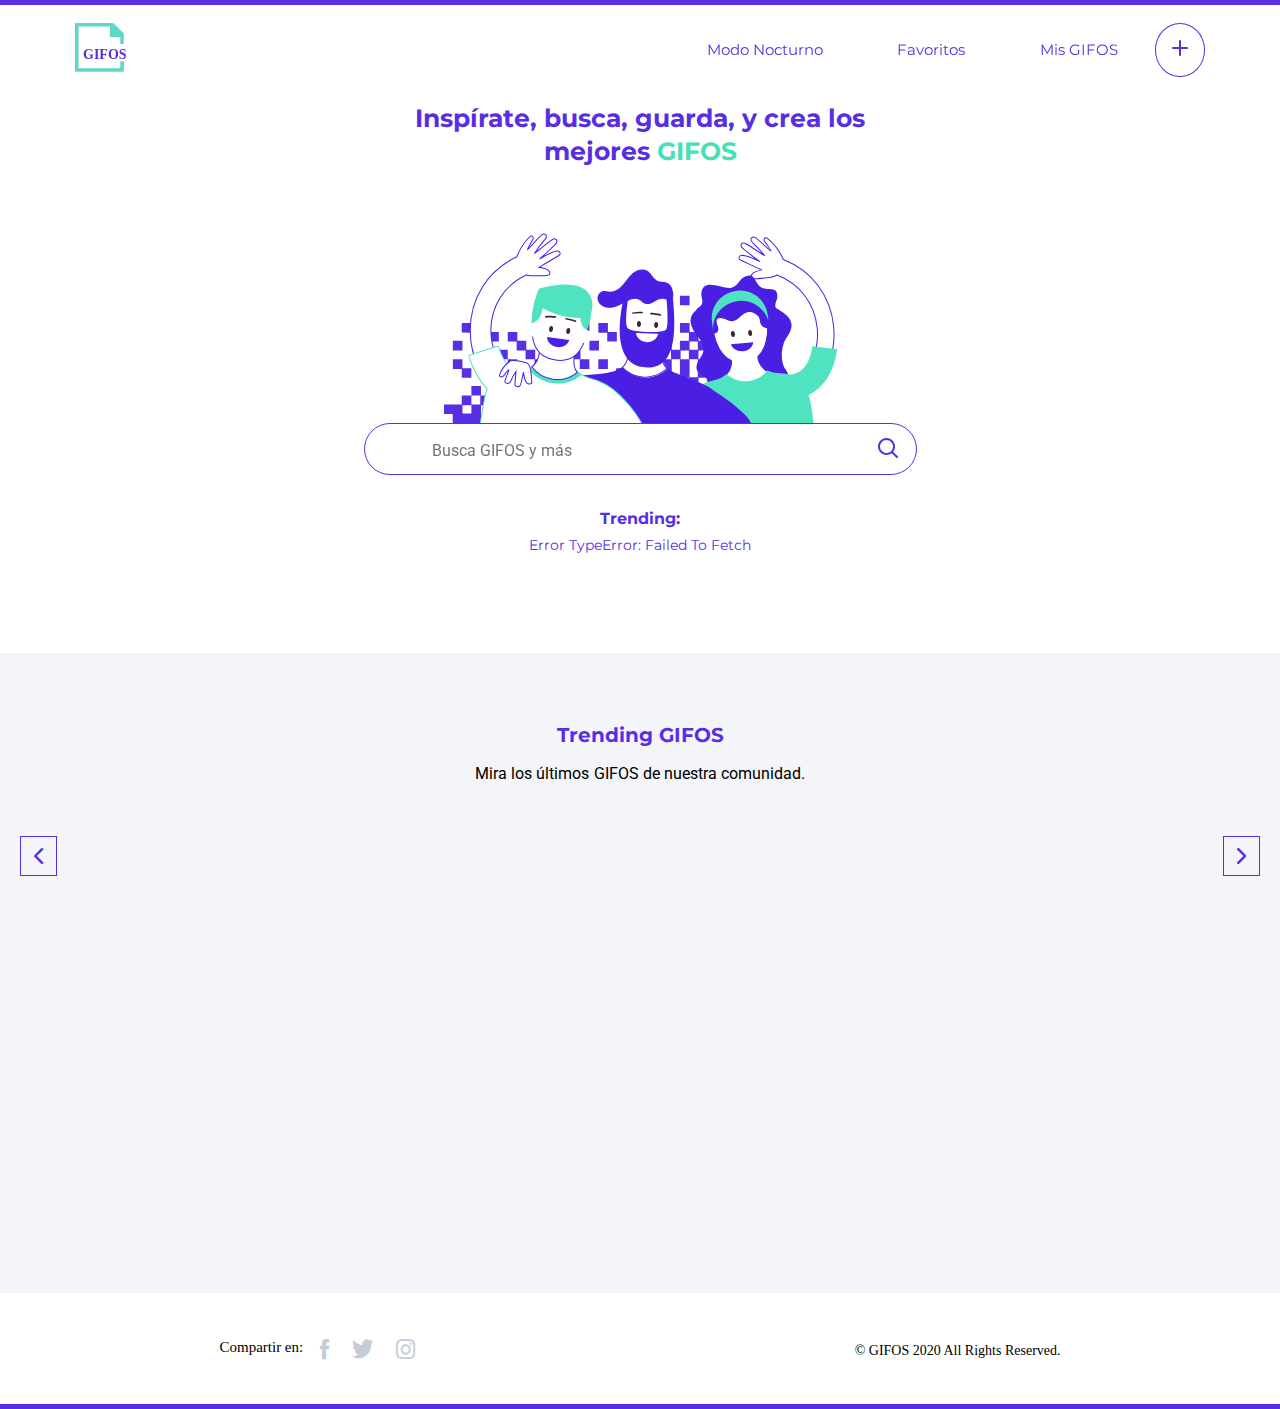
==== commit 838ac912: "Btn + form in desktop" ====
--- a/index.html
+++ b/index.html
@@ -52,8 +52,8 @@
           <li class="navigation__li"><a id="favoriteMenu">Favoritos</a></li>
           <li class="navigation__li"><a id="myGifosMenu">Mis GIFOS</a></li>
         </ul>
-        <a class=" navigation__mas" href=""><button class="navigation__button"><i
-              class="icon-button-crear-gifo"></i></button></a>
+        <a class="navigation__mas navigation__button"><i
+              class="icon-button-crear-gifo navigation__+"></i></a>
       </nav>
     </section>
     <section class="search__group">
--- a/styles/dark-mode.css
+++ b/styles/dark-mode.css
@@ -26,6 +26,8 @@
 
 @media (min-width: 1023px) {
   .dark-mode:checked ~ main ul {
-    background-color: transparent; } }
+    background-color: transparent; }
+  .dark-mode:checked ~ main a {
+    color: white; } }
 
 /*# sourceMappingURL=dark-mode.css.map */--- a/styles/desktop.css
+++ b/styles/desktop.css
@@ -106,15 +106,17 @@
           -ms-flex-pack: center;
               justify-content: center;
       text-decoration: none; }
+    .navigation__ + {
+      height: 54px;
+      width: 54px; }
     .navigation__button {
-      height: 54px;
-      width: 54px;
+      padding: 1em;
       display: inline-block;
       border: 1px solid #572EE5;
-      border-radius: 130px;
+      border-radius: 50%;
       font-size: 16px;
       color: #572EE5;
-      background: #FFFFFF; }
+      background: transparent; }
       .navigation__button:hover {
         color: #FFFFFF;
         background: #572EE5; }
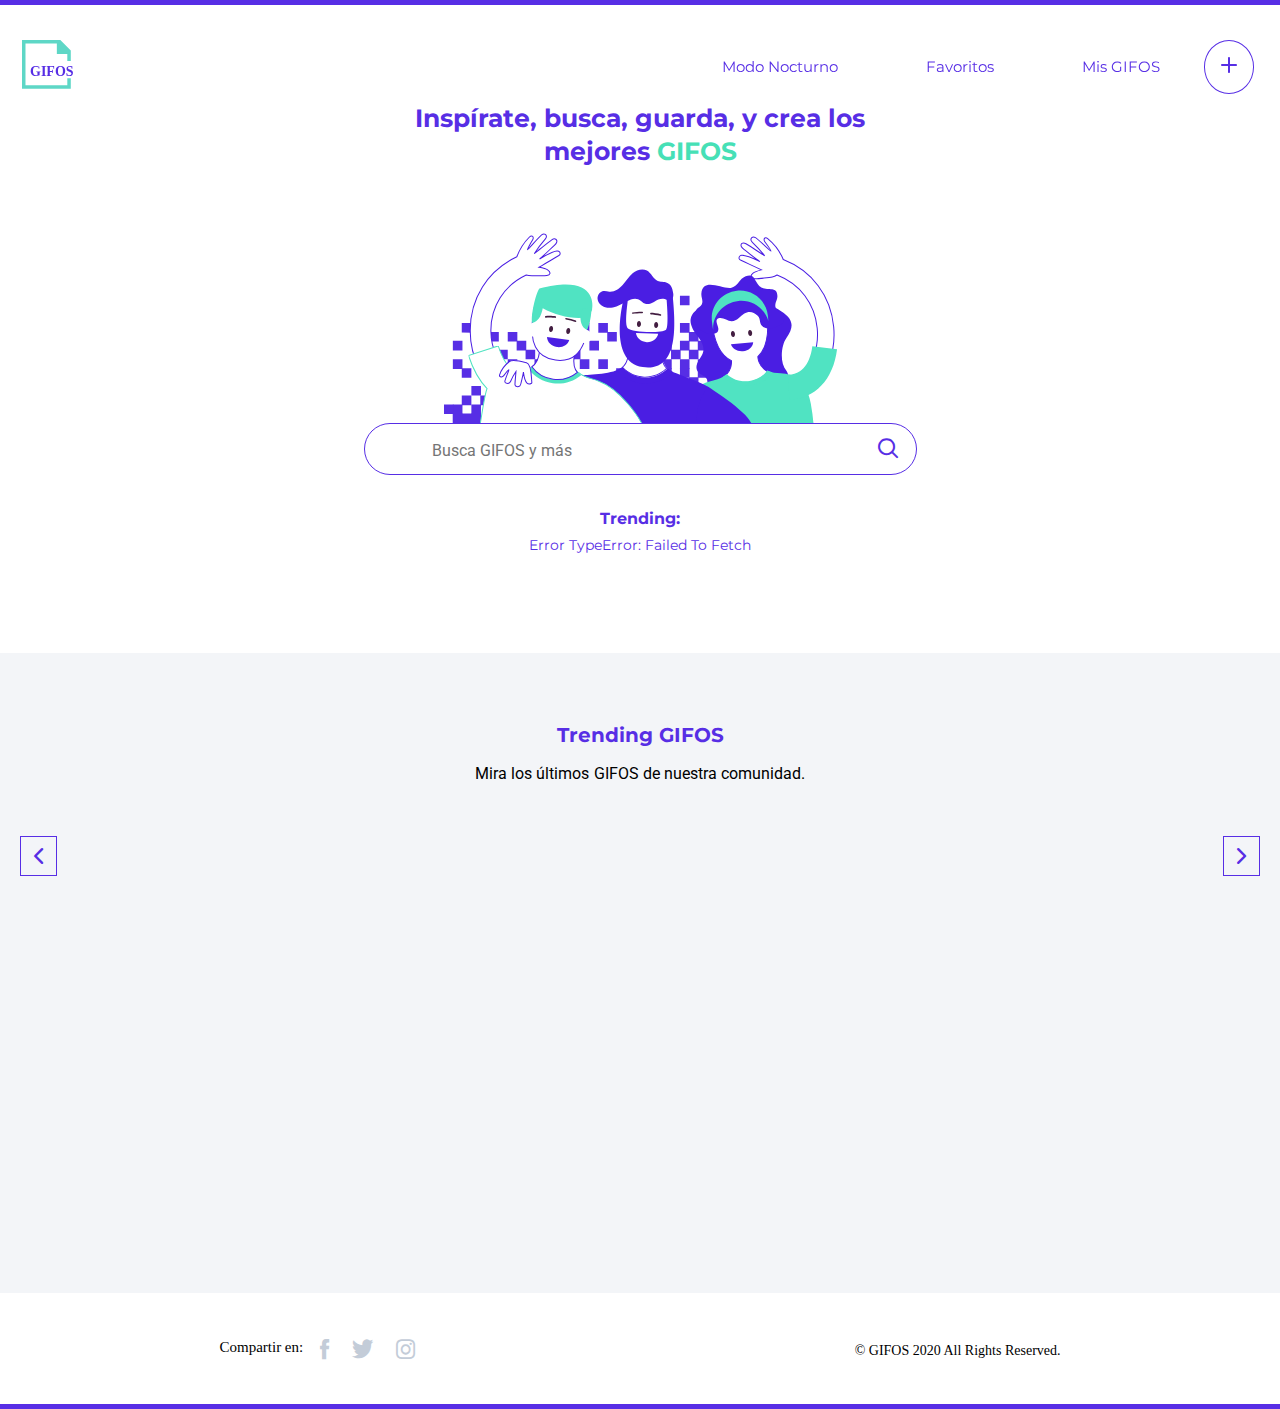
==== commit d1aeabc1: "P favorites empty style" ====
--- a/index.html
+++ b/index.html
@@ -101,7 +101,7 @@
         <picture>
           <img src="assets/icon-fav-sin-contenido.svg" alt="No hay contenido de favoritos">
         </picture>
-        <p>"¡Guarda tu primer GIFO en Favoritos para que se muestre aquí!"</p>
+        <p class="favorites__empty__p">"¡Guarda tu primer GIFO en Favoritos para que se muestre aquí!"</p>
       </div>
     </section>
     <section class="myGifos__group">
--- a/styles/favorites.css
+++ b/styles/favorites.css
@@ -8,7 +8,7 @@
   line-height: 25px;
   text-align: center; }
 
-.montserrat-bold, .t {
+.montserrat-bold, .t, .favorites__empty__p {
   font-family: 'Montserrat', sans-serif;
   font-size: 15px;
   color: #572EE5;
@@ -66,6 +66,13 @@
       justify-content: space-around;
   text-align: left; }
 .favorites__empty {
+  margin-top: 109px;
   display: none; }
+  .favorites__empty__p {
+    margin: auto;
+    width: 431px;
+    font-size: 22px;
+    color: #50E3C2;
+    line-height: 33px; }
 
 /*# sourceMappingURL=favorites.css.map */--- a/styles/dark-mode.css
+++ b/styles/dark-mode.css
@@ -27,7 +27,10 @@
 @media (min-width: 1023px) {
   .dark-mode:checked ~ main ul {
     background-color: transparent; }
-  .dark-mode:checked ~ main a {
-    color: white; } }
+  .dark-mode:checked ~ main a, .dark-mode:checked ~ main div {
+    color: white;
+    border-color: white; }
+  .dark-mode:checked ~ main .top-bar {
+    background: #37383C; } }
 
 /*# sourceMappingURL=dark-mode.css.map */--- a/styles/desktop.css
+++ b/styles/desktop.css
@@ -33,7 +33,7 @@
     padding: 0; }
 
   .top-bar {
-    padding: 0 75px;
+    margin: 0 auto;
     height: 95px;
     width: 100%;
     top: 0;
@@ -46,8 +46,10 @@
     -webkit-box-align: center;
         -ms-flex-align: center;
             align-items: center;
-    -ms-flex-pack: distribute;
-        justify-content: space-around; }
+    -webkit-box-pack: justify;
+        -ms-flex-pack: justify;
+            justify-content: space-between;
+    background: rgba(255, 255, 255, 0.5); }
 
   .nav-bar {
     width: 50vw;
@@ -98,14 +100,6 @@
         color: #572EE5; }
       .navigation__li::after {
         display: none; }
-    .navigation__mas {
-      display: -webkit-box;
-      display: -ms-flexbox;
-      display: flex;
-      -webkit-box-pack: center;
-          -ms-flex-pack: center;
-              justify-content: center;
-      text-decoration: none; }
     .navigation__ + {
       height: 54px;
       width: 54px; }
@@ -138,10 +132,7 @@
         width: 399px; }
     .search__box {
       width: 551px;
-      top: 19px;
-      position: -webkit-sticky;
-      position: sticky;
-      z-index: 6; }
+      z-index: 2; }
       .search__box__main {
         -webkit-box-pack: justify;
             -ms-flex-pack: justify;
